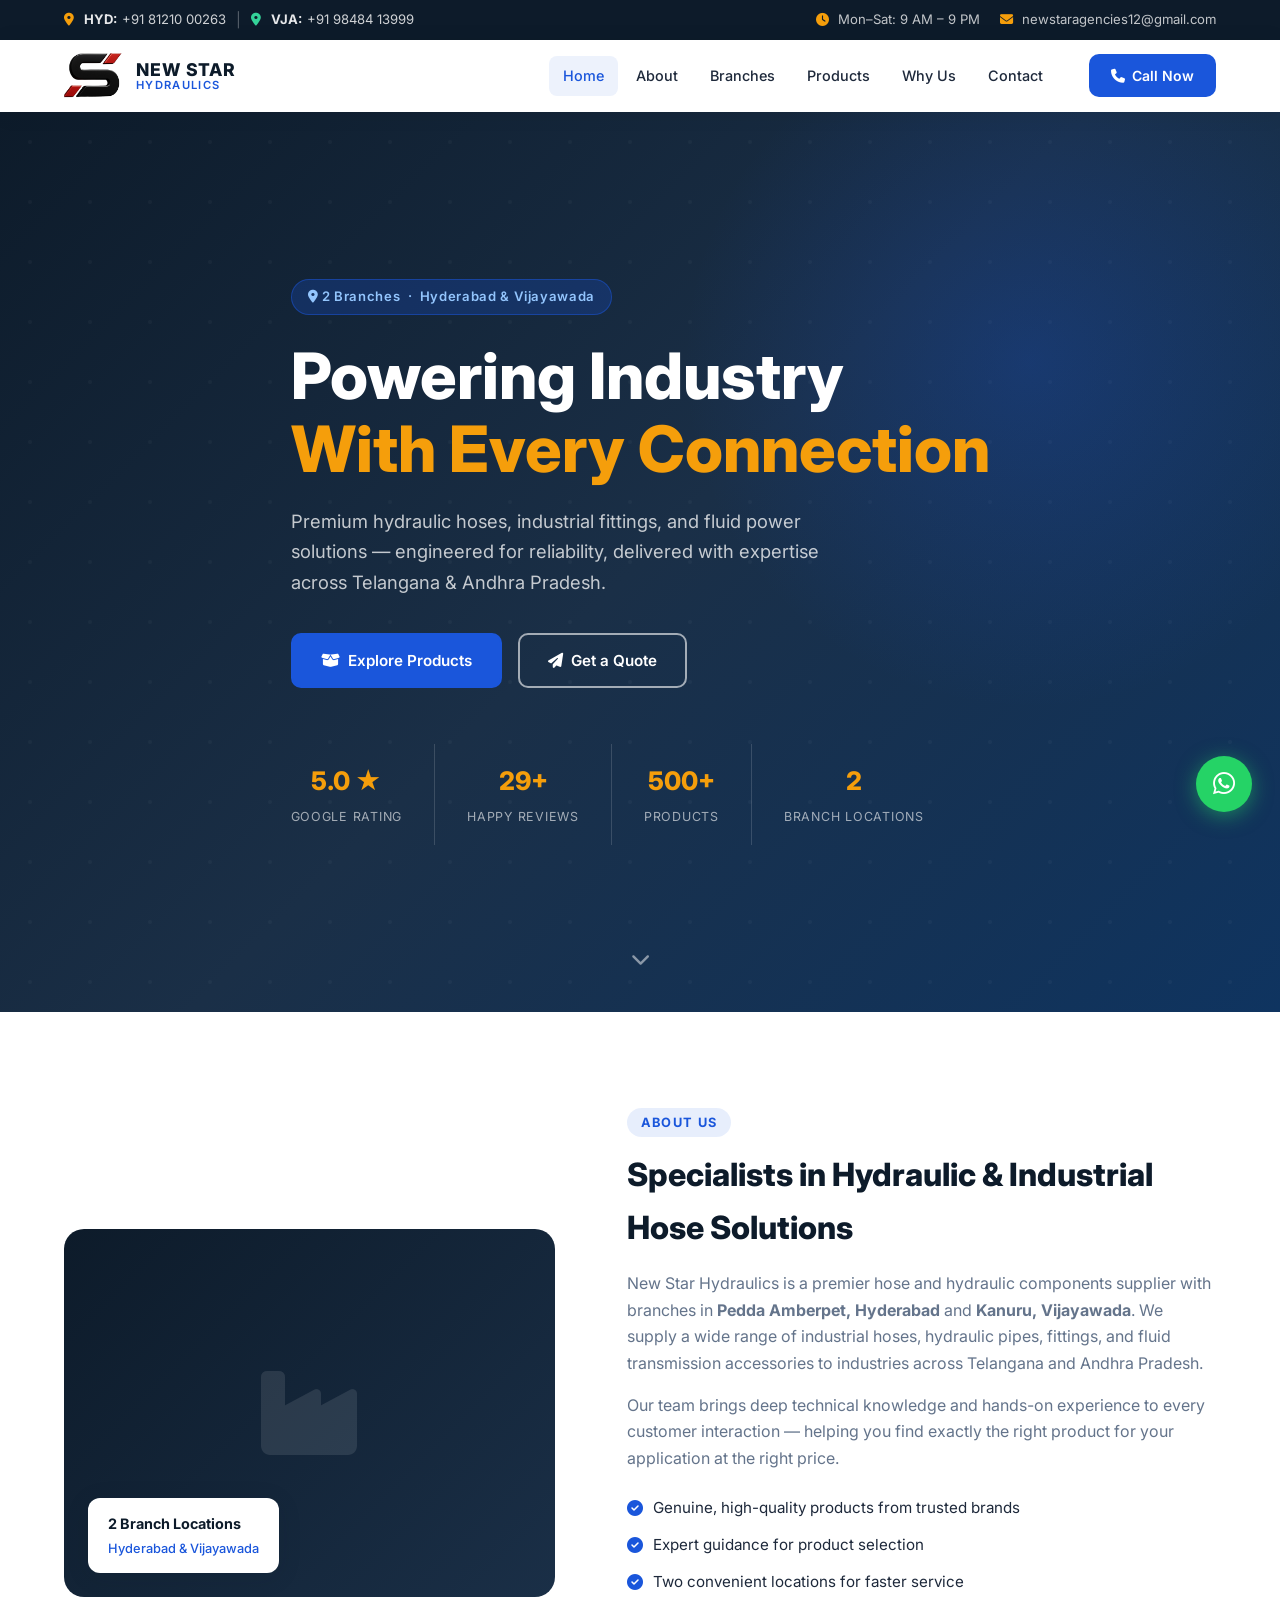
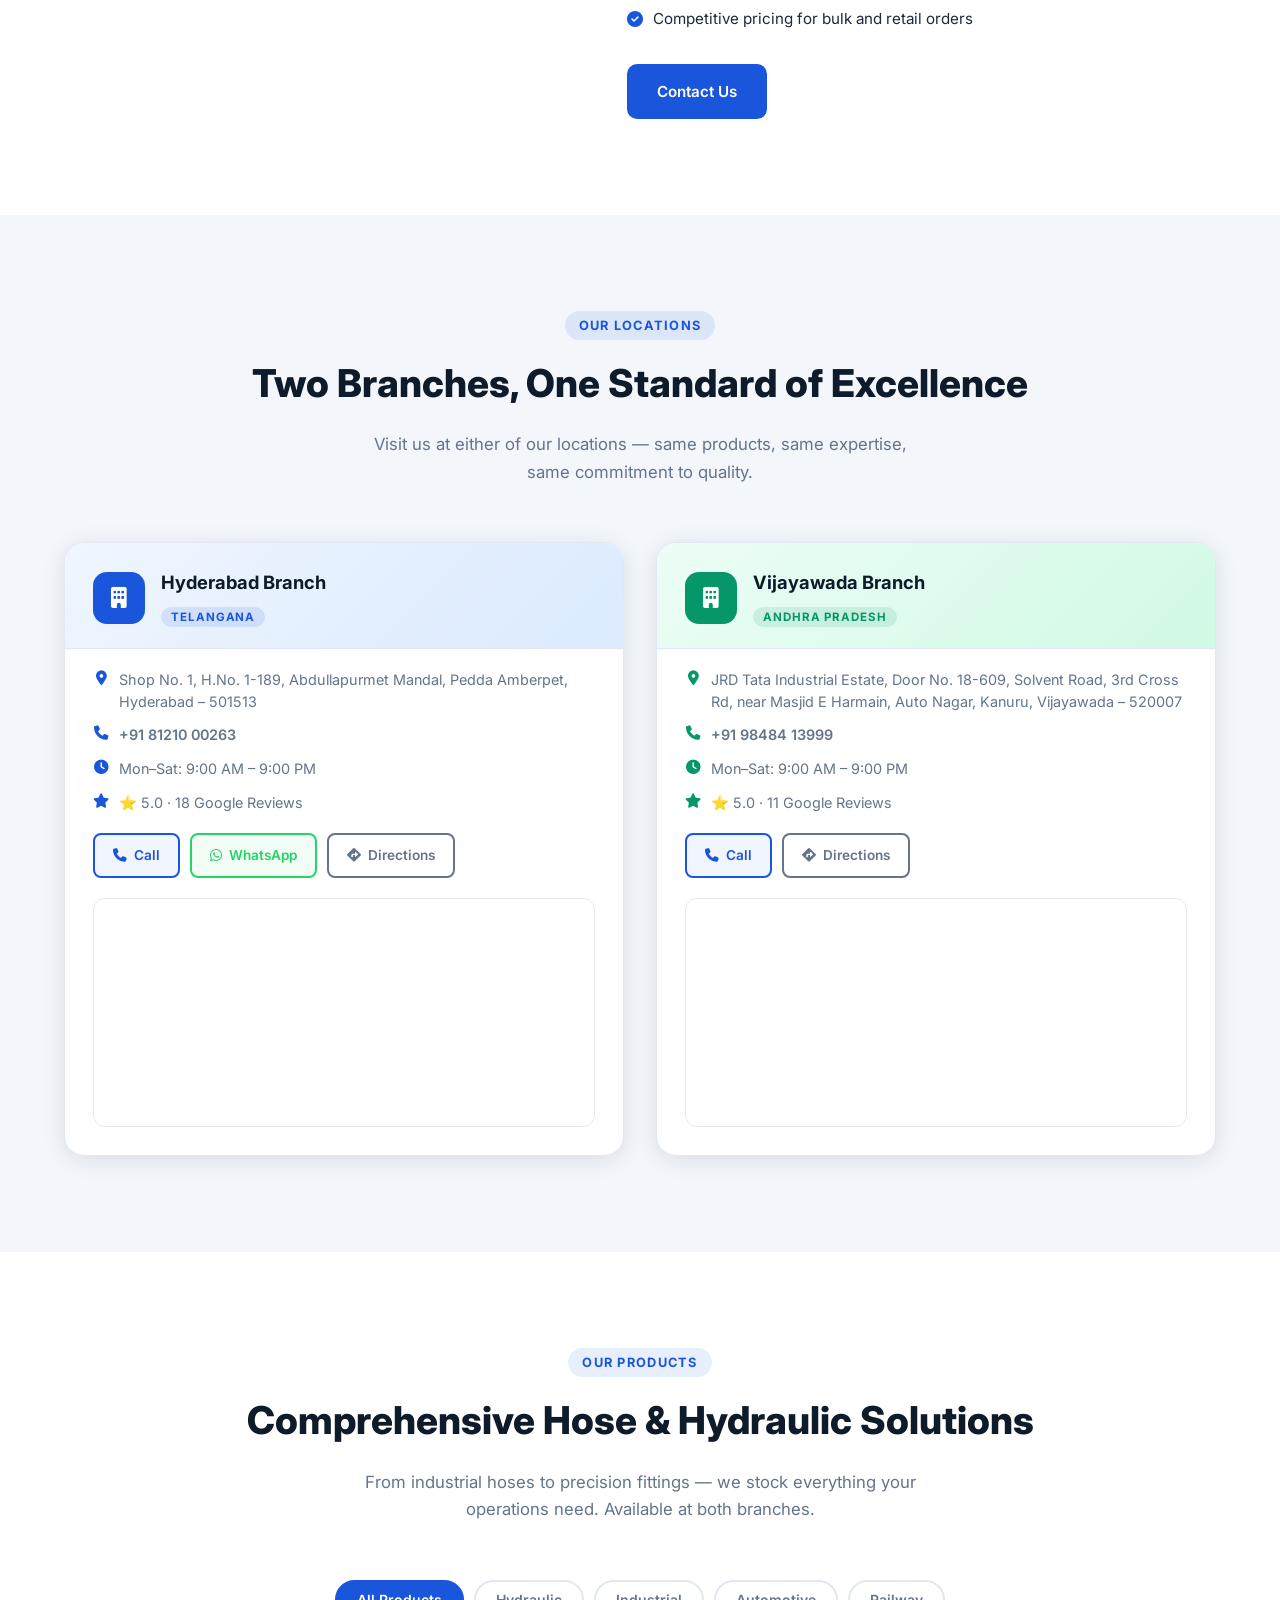
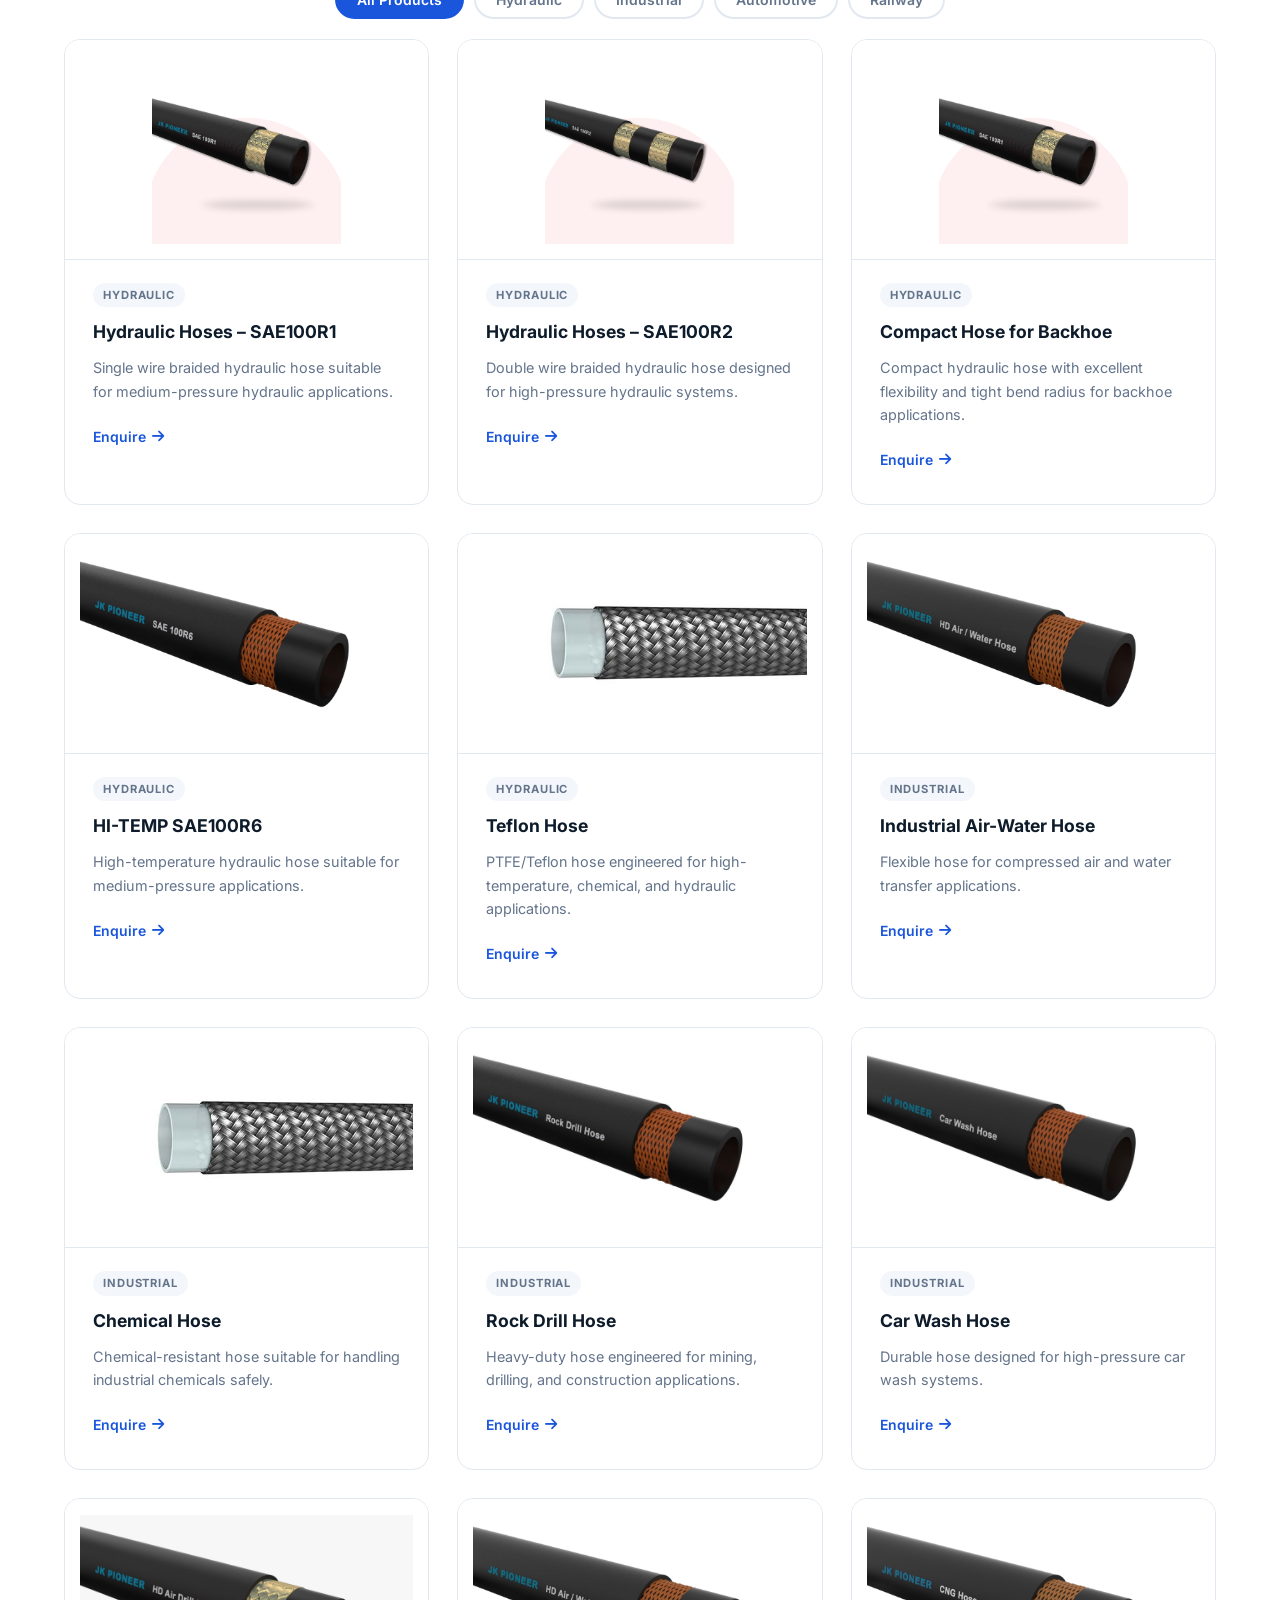
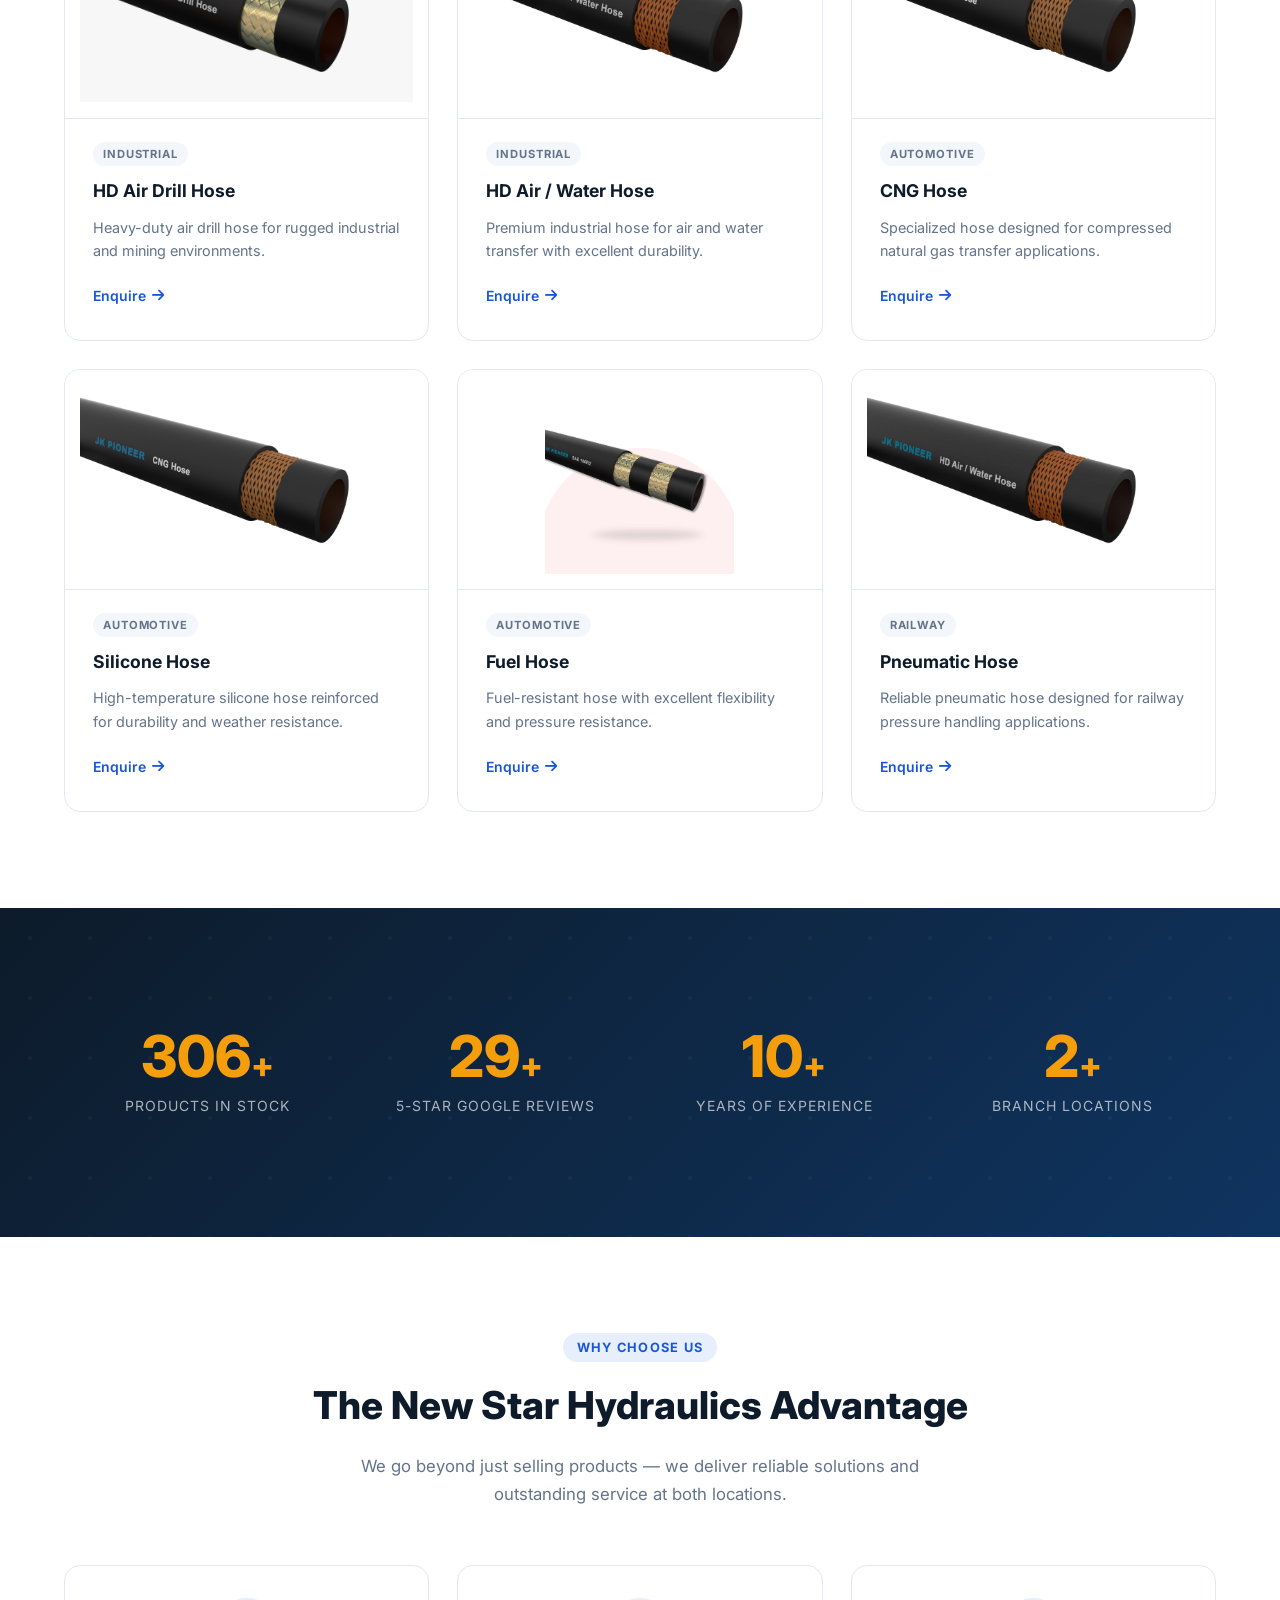
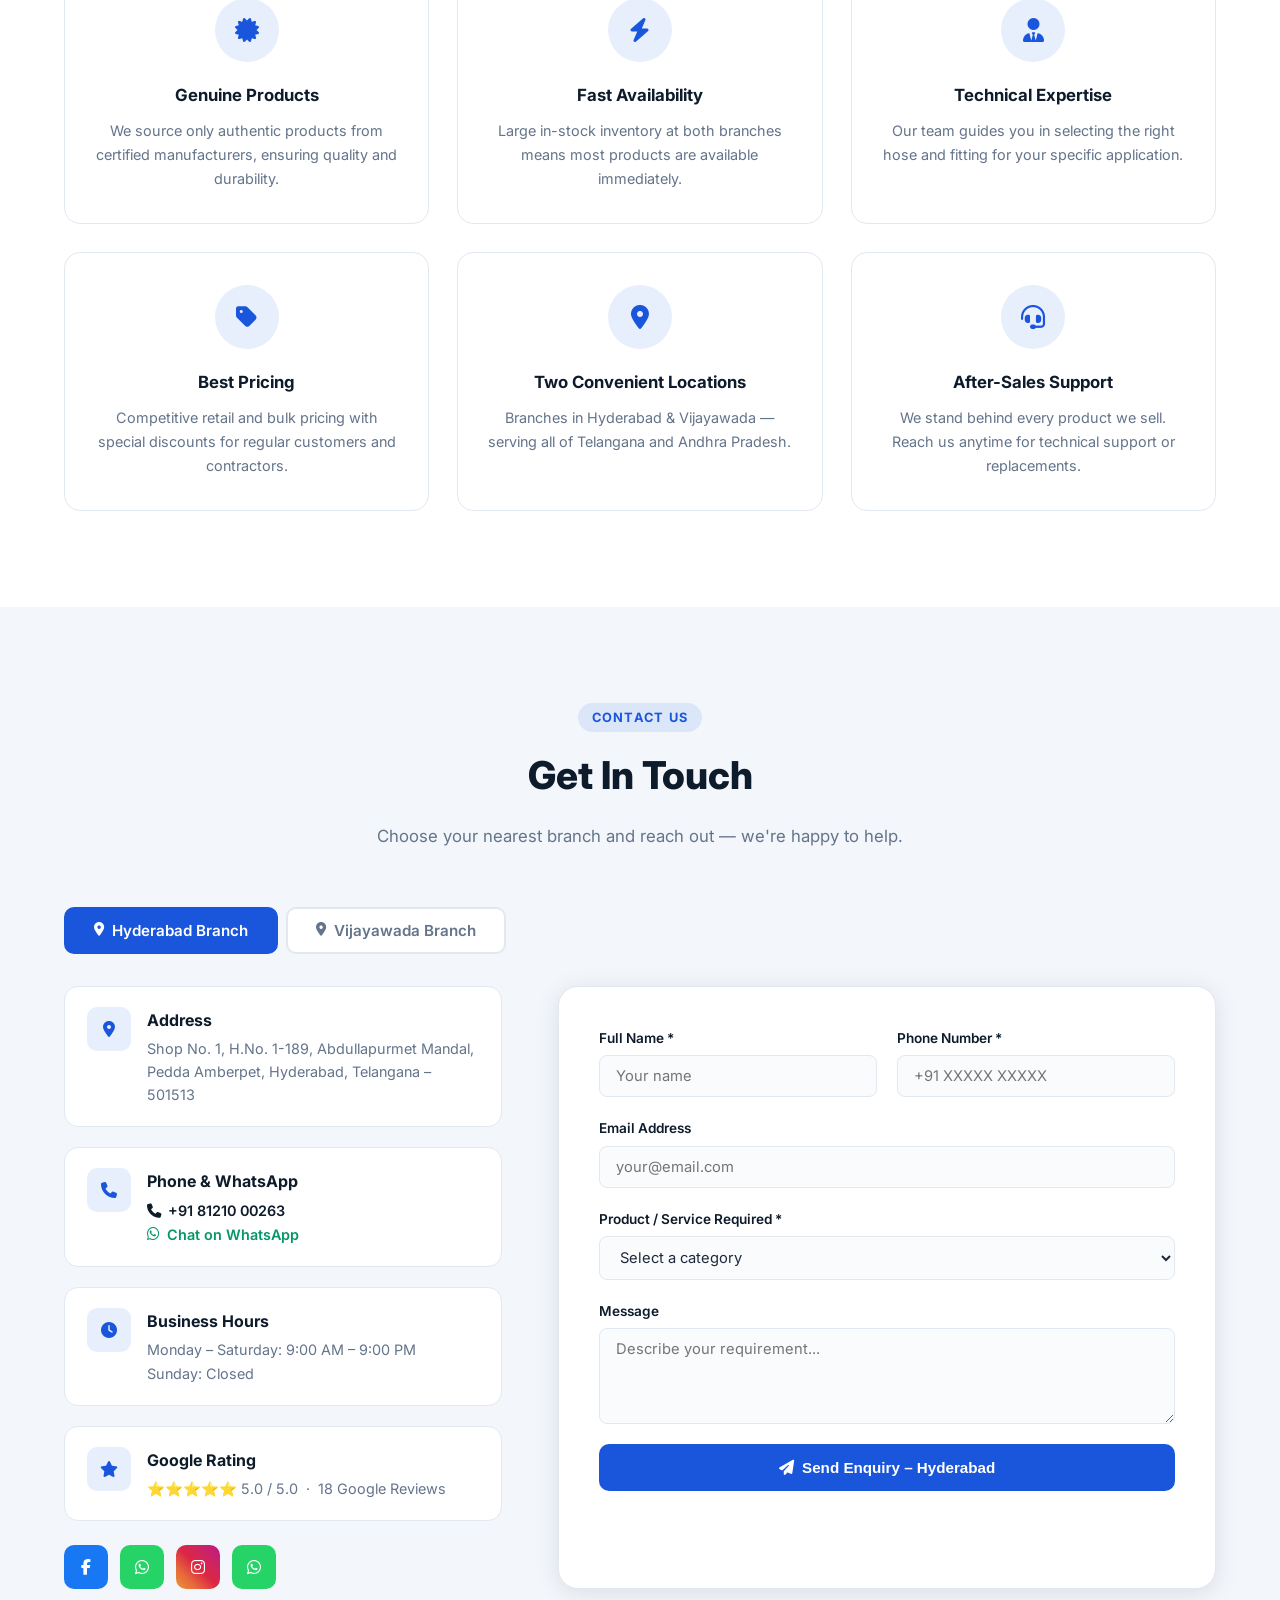
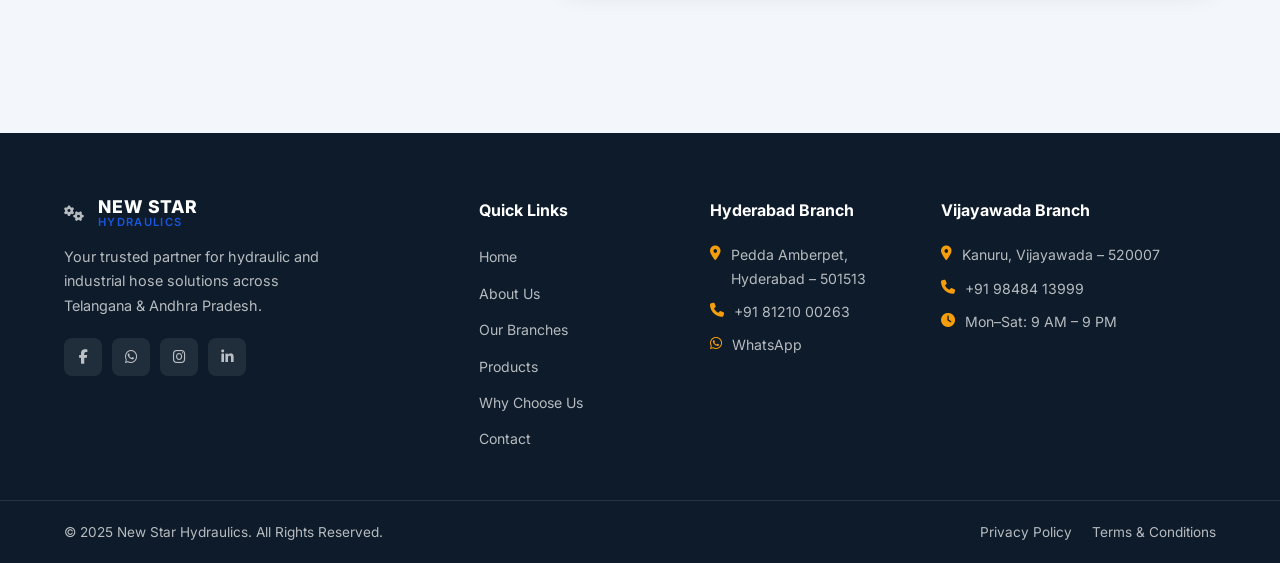
==== index.html @ f204f988 "Add files via upload A structured repository for website" ====
<!DOCTYPE html>
<html lang="en">

<head>
    <meta charset="UTF-8" />
    <meta name="viewport" content="width=device-width, initial-scale=1.0" />
    <title>New Star Hydraulics | Hose &amp; Hydraulic Solutions – Hyderabad &amp; Vijayawada</title>
    <meta name="description"
        content="New Star Hydraulics – Premier hose and hydraulic components supplier with branches in Hyderabad and Vijayawada. Industrial hoses, hydraulic fittings, and fluid power solutions." />
    <link rel="stylesheet" href="assets/css/style.css" />
    <link rel="preconnect" href="https://fonts.googleapis.com" />
    <link href="https://fonts.googleapis.com/css2?family=Inter:wght@300;400;500;600;700;800&display=swap"
        rel="stylesheet" />
    <link rel="stylesheet" href="https://cdnjs.cloudflare.com/ajax/libs/font-awesome/6.5.0/css/all.min.css" />
</head>

<body>

    <!-- ===== TOP BAR ===== -->
    <div class="topbar">
        <div class="container topbar-inner">
            <div class="topbar-branches">
                <span class="tb-branch">
                    <i class="fa fa-map-marker-alt" style="color:#f59e0b"></i>
                    <strong>HYD:</strong>
                    <a href="tel:+918121000263">+91 81210 00263</a>
                </span>
                <span class="tb-divider">|</span>
                <span class="tb-branch">
                    <i class="fa fa-map-marker-alt" style="color:#34d399"></i>
                    <strong>VJA:</strong>
                    <a href="tel:+919848413999">+91 98484 13999</a>
                </span>
            </div>
            <div class="topbar-right">
                <span><i class="fa fa-clock"></i> Mon–Sat: 9 AM – 9 PM</span>
                <a href="mailto:newstaragencies12@gmail.com"><i class="fa fa-envelope"></i>
                    newstaragencies12@gmail.com</a>
            </div>
        </div>
    </div>

    <!-- ===== NAVBAR ===== -->
    <header class="navbar" id="navbar">
        <div class="container nav-inner">
            <a href="#home" class="logo">

                <div class="logo-image">
                    <img src="assets/images/logo/new-star-logo.png" alt="New Star Hydraulics">
                </div>

                <div class="logo-text">
                    <span class="logo-main">NEW STAR</span>
                    <span class="logo-sub">HYDRAULICS</span>
                </div>

            </a>
            <nav class="nav-links" id="nav-links">
                <a href="#home">Home</a>
                <a href="#about">About</a>
                <a href="#branches">Branches</a>
                <a href="#products">Products</a>
                <a href="#why-us">Why Us</a>
                <a href="#contact">Contact</a>
            </nav>
            <a href="tel:+918121000263" class="btn-nav">
                <i class="fa fa-phone"></i> Call Now
            </a>
            <button class="hamburger" id="hamburger" aria-label="Menu">
                <span></span><span></span><span></span>
            </button>
        </div>
    </header>

    <!-- ===== HERO ===== -->
    <section class="hero" id="home">
        <div class="hero-overlay"></div>
        <div class="hero-bg-pattern"></div>
        <div class="container hero-content">
            <div class="hero-badge">
                <i class="fa fa-map-marker-alt"></i> 2 Branches &nbsp;·&nbsp; Hyderabad &amp; Vijayawada
            </div>
            <h1>Powering Industry<br /><span class="hero-accent">With Every Connection</span></h1>
            <p>Premium hydraulic hoses, industrial fittings, and fluid power solutions — engineered for reliability,
                delivered with expertise across Telangana &amp; Andhra Pradesh.</p>
            <div class="hero-cta">
                <a href="#products" class="btn-primary"><i class="fa fa-box-open"></i> Explore Products</a>
                <a href="#contact" class="btn-outline"><i class="fa fa-paper-plane"></i> Get a Quote</a>
            </div>
            <div class="hero-stats">
                <div class="hstat"><span>5.0 ★</span><small>Google Rating</small></div>
                <div class="hstat"><span>29+</span><small>Happy Reviews</small></div>
                <div class="hstat"><span>500+</span><small>Products</small></div>
                <div class="hstat"><span>2</span><small>Branch Locations</small></div>
            </div>
        </div>
        <div class="hero-scroll"><a href="#about"><i class="fa fa-chevron-down"></i></a></div>
    </section>

    <!-- ===== ABOUT ===== -->
    <section class="section about" id="about">
        <div class="container about-grid">
            <div class="about-img-wrap">
                <div class="about-img-card">
                    <div class="about-img-placeholder">
                        <i class="fa fa-industry"></i>
                    </div>
                    <div class="about-badge-card">
                        <strong>2 Branch Locations</strong>
                        <span>Hyderabad &amp; Vijayawada</span>
                    </div>
                </div>
            </div>
            <div class="about-text">
                <span class="section-tag">About Us</span>
                <h2>Specialists in Hydraulic &amp; Industrial Hose Solutions</h2>
                <p>New Star Hydraulics is a premier hose and hydraulic components supplier with branches in
                    <strong>Pedda Amberpet, Hyderabad</strong> and <strong>Kanuru, Vijayawada</strong>. We supply a wide
                    range of industrial hoses, hydraulic pipes, fittings, and fluid transmission accessories to
                    industries across Telangana and Andhra Pradesh.
                </p>
                <p>Our team brings deep technical knowledge and hands-on experience to every customer interaction —
                    helping you find exactly the right product for your application at the right price.</p>
                <ul class="about-list">
                    <li><i class="fa fa-check-circle"></i> Genuine, high-quality products from trusted brands</li>
                    <li><i class="fa fa-check-circle"></i> Expert guidance for product selection</li>
                    <li><i class="fa fa-check-circle"></i> Two convenient locations for faster service</li>
                    <li><i class="fa fa-check-circle"></i> Competitive pricing for bulk and retail orders</li>
                </ul>
                <a href="#contact" class="btn-primary">Contact Us</a>
            </div>
        </div>
    </section>

    <!-- ===== BRANCHES ===== -->
    <section class="section branches-section bg-light" id="branches">
        <div class="container">
            <div class="section-header">
                <span class="section-tag">Our Locations</span>
                <h2>Two Branches, One Standard of Excellence</h2>
                <p>Visit us at either of our locations — same products, same expertise, same commitment to quality.</p>
            </div>
            <div class="branches-grid">

                <!-- Hyderabad Branch -->
                <div class="branch-card branch-hyd">
                    <div class="branch-header">
                        <div class="branch-icon"><i class="fa fa-building"></i></div>
                        <div>
                            <h3>Hyderabad Branch</h3>
                            <span class="branch-tag hyd-tag">Telangana</span>
                        </div>
                    </div>
                    <ul class="branch-details">
                        <li><i class="fa fa-map-marker-alt"></i> Shop No. 1, H.No. 1-189, Abdullapurmet Mandal, Pedda
                            Amberpet, Hyderabad – 501513</li>
                        <li><i class="fa fa-phone"></i> <a href="tel:+918121000263">+91 81210 00263</a></li>
                        <li><i class="fa fa-clock"></i> Mon–Sat: 9:00 AM – 9:00 PM</li>
                        <li><i class="fa fa-star"></i> ⭐ 5.0 · 18 Google Reviews</li>
                    </ul>
                    <div class="branch-actions">
                        <a href="tel:+918121000263" class="btn-branch btn-call"><i class="fa fa-phone"></i> Call</a>
                        <a href="https://wa.me/918121000263?text=Hello%2C%20I%20am%20interested%20in%20your%20hydraulic%20products."
                            target="_blank" rel="noopener" class="btn-branch btn-wa"><i class="fab fa-whatsapp"></i>
                            WhatsApp</a>
                        <a href="https://maps.app.goo.gl/MWG5JyFLTcrxbXuf9" target="_blank" rel="noopener"
                            class="btn-branch btn-map"><i class="fa fa-directions"></i> Directions</a>
                    </div>
                    <div class="branch-map">
                        <iframe
                            src="https://www.google.com/maps/embed?pb=!1m18!1m12!1m3!1d3810.0623685744!2d78.62093!3d17.29766!2m3!1f0!2f0!3f0!3m2!1i1024!2i768!4f13.1!3m3!1m2!1s0x3bcba57e19ffffff%3A0x1!2sPedda+Amberpet%2C+Telangana+501513!5e0!3m2!1sen!2sin!4v1700000000000!5m2!1sen!2sin"
                            width="100%" height="220" style="border:0;" allowfullscreen="" loading="lazy"
                            referrerpolicy="no-referrer-when-downgrade" title="Hyderabad Branch"></iframe>
                    </div>
                </div>

                <!-- Vijayawada Branch -->
                <div class="branch-card branch-vja">
                    <div class="branch-header">
                        <div class="branch-icon"><i class="fa fa-building"></i></div>
                        <div>
                            <h3>Vijayawada Branch</h3>
                            <span class="branch-tag vja-tag">Andhra Pradesh</span>
                        </div>
                    </div>
                    <ul class="branch-details">
                        <li><i class="fa fa-map-marker-alt"></i> JRD Tata Industrial Estate, Door No. 18-609, Solvent
                            Road, 3rd Cross Rd, near Masjid E Harmain, Auto Nagar, Kanuru, Vijayawada – 520007</li>
                        <li><i class="fa fa-phone"></i> <a href="tel:+919848413999">+91 98484 13999</a></li>
                        <li><i class="fa fa-clock"></i> Mon–Sat: 9:00 AM – 9:00 PM</li>
                        <li><i class="fa fa-star"></i> ⭐ 5.0 · 11 Google Reviews</li>
                    </ul>
                    <div class="branch-actions">
                        <a href="tel:+919848413999" class="btn-branch btn-call"><i class="fa fa-phone"></i> Call</a>
                        <a href="https://maps.app.goo.gl/5evKfyG2H6dQFfE59" target="_blank" rel="noopener"
                            class="btn-branch btn-map"><i class="fa fa-directions"></i> Directions</a>
                    </div>
                    <div class="branch-map">
                        <iframe
                            src="https://www.google.com/maps/embed?pb=!1m18!1m12!1m3!1d3826.5!2d80.6167!3d16.5167!2m3!1f0!2f0!3f0!3m2!1i1024!2i768!4f13.1!3m3!1m2!1s0x3a35f09b6de12345%3A0x0!2sKanuru%2C+Vijayawada%2C+Andhra+Pradesh+520007!5e0!3m2!1sen!2sin!4v1700000000001!5m2!1sen!2sin"
                            width="100%" height="220" style="border:0;" allowfullscreen="" loading="lazy"
                            referrerpolicy="no-referrer-when-downgrade" title="Vijayawada Branch"></iframe>
                    </div>
                </div>

            </div>
        </div>
    </section>

    <!-- ===== PRODUCTS ===== -->
    <section class="section products" id="products">
        <div class="container">
            <div class="section-header">
                <span class="section-tag">Our Products</span>
                <h2>Comprehensive Hose &amp; Hydraulic Solutions</h2>
                <p>From industrial hoses to precision fittings — we stock everything your operations need. Available at
                    both branches.</p>
            </div>

            <!-- Category Filter -->
            <div class="product-filters" id="productFilters">
                <button class="filter-btn active" data-filter="all">All Products</button>
                <button class="filter-btn" data-filter="Hydraulic">Hydraulic</button>
                <button class="filter-btn" data-filter="Industrial">Industrial</button>
                <button class="filter-btn" data-filter="Automotive">Automotive</button>
                <button class="filter-btn" data-filter="Railway">Railway</button>
            </div>

            <!-- Products Grid (populated by JS) -->
            <div class="products-grid" id="productsGrid">
                <div class="csv-loading"><i class="fa fa-spinner fa-spin"></i> Loading products...</div>
            </div>

        </div>
    </section>

    <!-- ===== STATS ===== -->
    <section class="section stats-section" id="stats">
        <div class="stats-overlay"></div>
        <div class="container stats-grid">
            <div class="stat-item">
                <div class="stat-num" data-target="500">0</div>
                <div class="stat-label">Products in Stock</div>
            </div>
            <div class="stat-item">
                <div class="stat-num" data-target="29">0</div>
                <div class="stat-label">5-Star Google Reviews</div>
            </div>
            <div class="stat-item">
                <div class="stat-num" data-target="10">0</div>
                <div class="stat-label">Years of Experience</div>
            </div>
            <div class="stat-item">
                <div class="stat-num" data-target="2">0</div>
                <div class="stat-label">Branch Locations</div>
            </div>
        </div>
    </section>

    <!-- ===== WHY US ===== -->
    <section class="section why-us" id="why-us">
        <div class="container">
            <div class="section-header">
                <span class="section-tag">Why Choose Us</span>
                <h2>The New Star Hydraulics Advantage</h2>
                <p>We go beyond just selling products — we deliver reliable solutions and outstanding service at both
                    locations.</p>
            </div>
            <div class="why-grid">
                <div class="why-card">
                    <div class="why-icon"><i class="fa fa-certificate"></i></div>
                    <h4>Genuine Products</h4>
                    <p>We source only authentic products from certified manufacturers, ensuring quality and durability.
                    </p>
                </div>
                <div class="why-card">
                    <div class="why-icon"><i class="fa fa-bolt"></i></div>
                    <h4>Fast Availability</h4>
                    <p>Large in-stock inventory at both branches means most products are available immediately.</p>
                </div>
                <div class="why-card">
                    <div class="why-icon"><i class="fa fa-user-tie"></i></div>
                    <h4>Technical Expertise</h4>
                    <p>Our team guides you in selecting the right hose and fitting for your specific application.</p>
                </div>
                <div class="why-card">
                    <div class="why-icon"><i class="fa fa-tag"></i></div>
                    <h4>Best Pricing</h4>
                    <p>Competitive retail and bulk pricing with special discounts for regular customers and contractors.
                    </p>
                </div>
                <div class="why-card">
                    <div class="why-icon"><i class="fa fa-map-marker-alt"></i></div>
                    <h4>Two Convenient Locations</h4>
                    <p>Branches in Hyderabad &amp; Vijayawada — serving all of Telangana and Andhra Pradesh.</p>
                </div>
                <div class="why-card">
                    <div class="why-icon"><i class="fa fa-headset"></i></div>
                    <h4>After-Sales Support</h4>
                    <p>We stand behind every product we sell. Reach us anytime for technical support or replacements.
                    </p>
                </div>
            </div>
        </div>
    </section>

    <!-- ===== CONTACT ===== -->
    <section class="section contact-section bg-light" id="contact">
        <div class="container">
            <div class="section-header">
                <span class="section-tag">Contact Us</span>
                <h2>Get In Touch</h2>
                <p>Choose your nearest branch and reach out — we're happy to help.</p>
            </div>

            <!-- Branch Tabs -->
            <div class="contact-tabs">
                <button class="ctab active" data-branch="hyd">
                    <i class="fa fa-map-marker-alt"></i> Hyderabad Branch
                </button>
                <button class="ctab" data-branch="vja">
                    <i class="fa fa-map-marker-alt"></i> Vijayawada Branch
                </button>
            </div>

            <!-- Hyderabad Panel -->
            <div class="contact-panel active" id="panel-hyd">
                <div class="contact-grid">
                    <div class="contact-info">
                        <div class="contact-card">
                            <div class="cicon"><i class="fa fa-map-marker-alt"></i></div>
                            <div>
                                <strong>Address</strong>
                                <p>Shop No. 1, H.No. 1-189, Abdullapurmet Mandal,<br />Pedda Amberpet, Hyderabad,
                                    Telangana – 501513</p>
                            </div>
                        </div>
                        <div class="contact-card">
                            <div class="cicon"><i class="fa fa-phone"></i></div>
                            <div>
                                <strong>Phone &amp; WhatsApp</strong>
                                <p>
                                    <a href="tel:+918121000263" class="contact-link"><i class="fa fa-phone"></i> +91
                                        81210 00263</a><br />
                                    <a href="https://wa.me/918121000263?text=Hello%2C%20I%20am%20interested%20in%20your%20hydraulic%20products."
                                        target="_blank" rel="noopener" class="contact-link wa-link"><i
                                            class="fab fa-whatsapp"></i> Chat on WhatsApp</a>
                                </p>
                            </div>
                        </div>
                        <div class="contact-card">
                            <div class="cicon"><i class="fa fa-clock"></i></div>
                            <div>
                                <strong>Business Hours</strong>
                                <p>Monday – Saturday: 9:00 AM – 9:00 PM<br />Sunday: Closed</p>
                            </div>
                        </div>
                        <div class="contact-card">
                            <div class="cicon"><i class="fa fa-star"></i></div>
                            <div>
                                <strong>Google Rating</strong>
                                <p>⭐⭐⭐⭐⭐ 5.0 / 5.0 &nbsp;·&nbsp; 18 Google Reviews</p>
                            </div>
                        </div>
                        <div class="contact-social">

                            <!-- Facebook -->
                            <a href="https://www.facebook.com/share/17pggbLkUJ/" target="_blank"
                                rel="noopener noreferrer" class="social-btn facebook">
                                <i class="fab fa-facebook-f"></i>
                            </a>

                            <!-- Hyderabad WhatsApp -->
                            <a href="https://wa.me/918121000263?text=Hello%20New%20Star%20Hydraulics%2C%0A%0AI%20visited%20your%20website%20and%20would%20like%20information%20about%20your%20hydraulic%20hoses%20and%20industrial%20products.%0A%0APlease%20contact%20me.%0A%0AThank%20you."
                                target="_blank" rel="noopener noreferrer" class="social-btn whatsapp"
                                title="Hyderabad Branch">
                                <i class="fab fa-whatsapp"></i>
                            </a>

                            <!-- Instagram -->
                            <a href="https://www.instagram.com/new_star_hydraulics_?igsh=bDJiMnNiZ2J6MDNj"
                                target="_blank" rel="noopener noreferrer" class="social-btn instagram"
                                title="Follow us on Instagram">
                                <i class="fab fa-instagram"></i>
                            </a>

                            <!-- Vijayawada WhatsApp -->
                            <a href="https://wa.me/919848413999?text=Hello%20New%20Star%20Hydraulics%2C%0A%0AI%20visited%20your%20website%20and%20would%20like%20information%20about%20your%20hydraulic%20hoses%20and%20industrial%20products.%0A%0APlease%20contact%20me.%0A%0AThank%20you."
                                target="_blank" rel="noopener noreferrer" class="social-btn whatsapp"
                                title="Vijayawada Branch">
                                <i class="fab fa-whatsapp"></i>
                            </a>

                        </div>
                    </div>
                    <form class="contact-form" id="contactFormHyd">
                        <div class="form-row">
                            <div class="form-group">
                                <label>Full Name *</label>
                                <input type="text" placeholder="Your name" required />
                            </div>
                            <div class="form-group">
                                <label>Phone Number *</label>
                                <input type="tel" placeholder="+91 XXXXX XXXXX" required />
                            </div>
                        </div>
                        <div class="form-group">
                            <label>Email Address</label>
                            <input type="email" placeholder="your@email.com" />
                        </div>
                        <div class="form-group">
                            <label>Product / Service Required *</label>
                            <select required>
                                <option value="">Select a category</option>
                                <option>Hydraulic Hoses</option>
                                <option>Pneumatic Hoses</option>
                                <option>Hydraulic Fittings</option>
                                <option>Industrial Hoses</option>
                                <option>Hose Assemblies</option>
                                <option>Hydraulic Accessories</option>
                                <option>Other</option>
                            </select>
                        </div>
                        <div class="form-group">
                            <label>Message</label>
                            <textarea rows="4" placeholder="Describe your requirement..."></textarea>
                        </div>
                        <input type="hidden" name="branch" value="Hyderabad" />
                        <button type="submit" class="btn-primary btn-full"><i class="fa fa-paper-plane"></i> Send
                            Enquiry – Hyderabad</button>
                        <div class="form-success"><i class="fa fa-check-circle"></i> Thank you! Our Hyderabad team will
                            contact you shortly.</div>
                    </form>
                </div>
            </div>

            <!-- Vijayawada Panel -->
            <div class="contact-panel" id="panel-vja">
                <div class="contact-grid">
                    <div class="contact-info">
                        <div class="contact-card">
                            <div class="cicon"><i class="fa fa-map-marker-alt"></i></div>
                            <div>
                                <strong>Address</strong>
                                <p>JRD Tata Industrial Estate, Door No. 18-609,<br />Solvent Road, 3rd Cross Rd, near
                                    Masjid E Harmain,<br />Auto Nagar, Kanuru, Vijayawada – 520007</p>
                            </div>
                        </div>
                        <div class="contact-card">
                            <div class="cicon"><i class="fa fa-phone"></i></div>
                            <div>
                                <strong>Phone</strong>
                                <p><a href="tel:+919848413999" class="contact-link"><i class="fa fa-phone"></i> +91
                                        98484 13999</a></p>
                            </div>
                        </div>
                        <div class="contact-card">
                            <div class="cicon"><i class="fa fa-clock"></i></div>
                            <div>
                                <strong>Business Hours</strong>
                                <p>Monday – Saturday: 9:00 AM – 9:00 PM<br />Sunday: Closed</p>
                            </div>
                        </div>
                        <div class="contact-card">
                            <div class="cicon"><i class="fa fa-star"></i></div>
                            <div>
                                <strong>Google Rating</strong>
                                <p>⭐⭐⭐⭐⭐ 5.0 / 5.0 &nbsp;·&nbsp; 11 Google Reviews</p>
                            </div>
                        </div>
                        <div class="contact-social">
                            <a href="#" class="social-btn facebook"><i class="fab fa-facebook-f"></i></a>
                            <a href="#" class="social-btn instagram"><i class="fab fa-instagram"></i></a>
                            <a href="#" class="social-btn linkedin"><i class="fab fa-linkedin-in"></i></a>
                        </div>
                    </div>
                    <form class="contact-form" id="contactFormVja">
                        <div class="form-row">
                            <div class="form-group">
                                <label>Full Name *</label>
                                <input type="text" placeholder="Your name" required />
                            </div>
                            <div class="form-group">
                                <label>Phone Number *</label>
                                <input type="tel" placeholder="+91 XXXXX XXXXX" required />
                            </div>
                        </div>
                        <div class="form-group">
                            <label>Email Address</label>
                            <input type="email" placeholder="your@email.com" />
                        </div>
                        <div class="form-group">
                            <label>Product / Service Required *</label>
                            <select required>
                                <option value="">Select a category</option>
                                <option>Hydraulic Hoses</option>
                                <option>Pneumatic Hoses</option>
                                <option>Hydraulic Fittings</option>
                                <option>Industrial Hoses</option>
                                <option>Hose Assemblies</option>
                                <option>Hydraulic Accessories</option>
                                <option>Other</option>
                            </select>
                        </div>
                        <div class="form-group">
                            <label>Message</label>
                            <textarea rows="4" placeholder="Describe your requirement..."></textarea>
                        </div>
                        <input type="hidden" name="branch" value="Vijayawada" />
                        <button type="submit" class="btn-primary btn-full"><i class="fa fa-paper-plane"></i> Send
                            Enquiry – Vijayawada</button>
                        <div class="form-success"><i class="fa fa-check-circle"></i> Thank you! Our Vijayawada team will
                            contact you shortly.</div>
                    </form>
                </div>
            </div>

        </div>
    </section>

    <!-- ===== FOOTER ===== -->
    <footer class="footer">
        <div class="container footer-grid">
            <div class="footer-brand">
                <div class="logo">
                    <span class="logo-icon"><i class="fa fa-cogs"></i></span>
                    <div class="logo-text">
                        <span class="logo-main">NEW STAR</span>
                        <span class="logo-sub">HYDRAULICS</span>
                    </div>
                </div>
                <p>Your trusted partner for hydraulic and industrial hose solutions across Telangana &amp; Andhra
                    Pradesh.</p>
                <div class="footer-social">
                    <a href="#"><i class="fab fa-facebook-f"></i></a>
                    <a href="https://wa.me/918121000263" target="_blank" rel="noopener"><i
                            class="fab fa-whatsapp"></i></a>
                    <a href="#"><i class="fab fa-instagram"></i></a>
                    <a href="#"><i class="fab fa-linkedin-in"></i></a>
                </div>
            </div>

            <div class="footer-col">
                <h4>Quick Links</h4>
                <ul>
                    <li><a href="#home">Home</a></li>
                    <li><a href="#about">About Us</a></li>
                    <li><a href="#branches">Our Branches</a></li>
                    <li><a href="#products">Products</a></li>
                    <li><a href="#why-us">Why Choose Us</a></li>
                    <li><a href="#contact">Contact</a></li>
                </ul>
            </div>

            <div class="footer-col">
                <h4>Hyderabad Branch</h4>
                <ul class="footer-contact">
                    <li><i class="fa fa-map-marker-alt"></i> Pedda Amberpet, Hyderabad – 501513</li>
                    <li><i class="fa fa-phone"></i> <a href="tel:+918121000263">+91 81210 00263</a></li>
                    <li><i class="fab fa-whatsapp"></i> <a href="https://wa.me/918121000263" target="_blank"
                            rel="noopener">WhatsApp</a></li>
                </ul>
            </div>

            <div class="footer-col">
                <h4>Vijayawada Branch</h4>
                <ul class="footer-contact">
                    <li><i class="fa fa-map-marker-alt"></i> Kanuru, Vijayawada – 520007</li>
                    <li><i class="fa fa-phone"></i> <a href="tel:+919848413999">+91 98484 13999</a></li>
                    <li><i class="fa fa-clock"></i> Mon–Sat: 9 AM – 9 PM</li>
                </ul>
            </div>
        </div>
        <div class="footer-bottom">
            <div class="container">
                <p>&copy; 2025 New Star Hydraulics. All Rights Reserved.</p>
                <div>
                    <a href="#">Privacy Policy</a>
                    <a href="#">Terms &amp; Conditions</a>
                </div>
            </div>
        </div>
    </footer>

    <!-- Back to top -->
    <button class="back-to-top" id="backToTop" aria-label="Back to top">
        <i class="fa fa-chevron-up"></i>
    </button>

    <!-- WhatsApp Float (HYD branch) -->
    <a href="https://wa.me/918121000263?text=Hello%2C%20I%20am%20interested%20in%20your%20hydraulic%20products.%20Please%20share%20more%20details."
        class="whatsapp-float" target="_blank" rel="noopener noreferrer" aria-label="Chat on WhatsApp">
        <i class="fab fa-whatsapp"></i>
        <span class="wa-tooltip">Chat – HYD Branch</span>
    </a>

    <script src="assets/js/products-data.js"></script>
    <script src="assets/js/main.js"></script>
</body>

</html>
---- assets/css/style.css ----
/* ===== RESET & BASE ===== */
*, *::before, *::after { box-sizing: border-box; margin: 0; padding: 0; }

:root {
  --navy:     #0d1b2a;
  --navy2:    #1a2f47;
  --blue:     #1a56db;
  --blue-lt:  #3b82f6;
  --gold:     #f59e0b;
  --white:    #ffffff;
  --light:    #f3f6fb;
  --text:     #1e293b;
  --muted:    #64748b;
  --border:   #e2e8f0;
  --radius:   10px;
  --shadow:   0 4px 24px rgba(13,27,42,.10);
  --trans:    .3s ease;
}

html { scroll-behavior: smooth; }

body {
  font-family: 'Inter', sans-serif;
  color: var(--text);
  background: var(--white);
  line-height: 1.65;
  overflow-x: hidden;
}

a { text-decoration: none; color: inherit; }
ul { list-style: none; }
img { max-width: 100%; display: block; }

.container { max-width: 1200px; margin: 0 auto; padding: 0 24px; }
.bg-light { background: var(--light); }
.section { padding: 96px 0; }

/* ===== SECTION HEADER ===== */
.section-header { text-align: center; margin-bottom: 56px; }
.section-header h2 { font-size: clamp(1.8rem, 3vw, 2.6rem); font-weight: 800; color: var(--navy); margin: 12px 0 16px; }
.section-header p  { font-size: 1.05rem; color: var(--muted); max-width: 560px; margin: 0 auto; }

.section-tag {
  display: inline-block;
  background: rgba(26,86,219,.1);
  color: var(--blue);
  font-size: .8rem;
  font-weight: 700;
  text-transform: uppercase;
  letter-spacing: .1em;
  padding: 4px 14px;
  border-radius: 999px;
}

/* ===== BUTTONS ===== */
.btn-primary {
  display: inline-flex; align-items: center; gap: 8px;
  background: var(--blue); color: var(--white);
  padding: 13px 28px; border-radius: var(--radius);
  font-weight: 600; font-size: .95rem; border: 2px solid var(--blue);
  transition: var(--trans); cursor: pointer;
}
.btn-primary:hover { background: #1648c0; border-color: #1648c0; transform: translateY(-2px); box-shadow: 0 8px 24px rgba(26,86,219,.3); }

.btn-outline {
  display: inline-flex; align-items: center; gap: 8px;
  background: transparent; color: var(--white);
  padding: 13px 28px; border-radius: var(--radius);
  font-weight: 600; font-size: .95rem; border: 2px solid rgba(255,255,255,.6);
  transition: var(--trans);
}
.btn-outline:hover { background: rgba(255,255,255,.1); border-color: var(--white); }

.btn-full { width: 100%; justify-content: center; }

/* ===== TOP BAR ===== */
.topbar { background: var(--navy); color: rgba(255,255,255,.75); font-size: .82rem; padding: 8px 0; }
.topbar-inner { display: flex; justify-content: space-between; align-items: center; flex-wrap: wrap; gap: 8px; }
.topbar-right { display: flex; gap: 20px; align-items: center; }
.topbar i, .topbar-right i { margin-right: 5px; color: var(--gold); }
.topbar a { color: rgba(255,255,255,.75); transition: var(--trans); }
.topbar a:hover { color: var(--white); }

/* ===== NAVBAR ===== */
.navbar {
  position: sticky; top: 0; z-index: 1000;
  background: var(--white);
  box-shadow: 0 2px 20px rgba(0,0,0,.08);
  transition: var(--trans);
}
.navbar.scrolled { box-shadow: 0 4px 30px rgba(0,0,0,.14); }

.nav-inner { display: flex; align-items: center; gap: 32px; padding: 0 24px; height: 72px; }

.logo { display: flex; align-items: center; gap: 12px; }
.logo{
    display:flex;
    align-items:center;
    gap:14px;
    text-decoration:none;
}

.logo-image{
    flex-shrink:0;
}

.logo-image img{
    width:58px;
    height:58px;
    object-fit:contain;
    display:block;
}

.logo-text{
    display:flex;
    flex-direction:column;
    line-height:1;
}

.logo-main{
    font-size:1.8rem;
    font-weight:800;
    letter-spacing:1px;
    color:#111827;
}
@media (max-width:768px){

    .logo-image img{
        width:42px;
        height:42px;
    }

    .logo-main{
        font-size:1.15rem;
    }

    .logo-sub{
        font-size:0.65rem;
        letter-spacing:2px;
    }
}
.logo-sub{
    font-size:0.95rem;
    font-weight:700;
    letter-spacing:3px;
    color:#2563eb;
}.logo-text { display: flex; flex-direction: column; line-height: 1.1; }
.logo-main { font-size: 1.1rem; font-weight: 800; color: var(--navy); letter-spacing: .05em; }
.logo-sub  { font-size: .7rem; font-weight: 600; color: var(--blue); letter-spacing: .12em; text-transform: uppercase; }

.nav-links { display: flex; align-items: center; gap: 4px; margin-left: auto; }
.nav-links a { padding: 8px 14px; border-radius: 8px; font-size: .9rem; font-weight: 500; color: var(--text); transition: var(--trans); }
.nav-links a:hover, .nav-links a.active { background: rgba(26,86,219,.08); color: var(--blue); }

.btn-nav {
  background: var(--blue); color: var(--white) !important;
  padding: 10px 22px; border-radius: var(--radius);
  font-weight: 600; font-size: .875rem; white-space: nowrap;
  display: inline-flex; align-items: center; gap: 7px;
  transition: var(--trans);
}
.btn-nav:hover { background: #1648c0; transform: translateY(-1px); }

.hamburger { display: none; flex-direction: column; gap: 5px; background: none; border: none; cursor: pointer; padding: 4px; }
.hamburger span { width: 24px; height: 2px; background: var(--navy); border-radius: 2px; transition: var(--trans); display: block; }
.hamburger.open span:nth-child(1) { transform: translateY(7px) rotate(45deg); }
.hamburger.open span:nth-child(2) { opacity: 0; }
.hamburger.open span:nth-child(3) { transform: translateY(-7px) rotate(-45deg); }

/* ===== HERO ===== */
.hero {
  position: relative; min-height: 100vh;
  background: linear-gradient(135deg, var(--navy) 0%, var(--navy2) 50%, #0f3460 100%);
  display: flex; align-items: center; overflow: hidden;
}
.hero-overlay {
  position: absolute; inset: 0;
  background: url("data:image/svg+xml,%3Csvg width='60' height='60' viewBox='0 0 60 60' xmlns='http://www.w3.org/2000/svg'%3E%3Cg fill='none' fill-rule='evenodd'%3E%3Cg fill='%23ffffff' fill-opacity='0.03'%3E%3Ccircle cx='30' cy='30' r='2'/%3E%3C/g%3E%3C/g%3E%3C/svg%3E");
}
.hero-bg-pattern {
  position: absolute; right: -100px; top: -100px;
  width: 700px; height: 700px;
  background: radial-gradient(circle, rgba(26,86,219,.25) 0%, transparent 70%);
  pointer-events: none;
}
.hero-content { position: relative; z-index: 1; max-width: 760px; padding: 80px 0; }

.hero-badge {
  display: inline-block;
  background: rgba(26,86,219,.25); border: 1px solid rgba(26,86,219,.5);
  color: #93c5fd; font-size: .82rem; font-weight: 600;
  padding: 6px 16px; border-radius: 999px; margin-bottom: 24px;
  letter-spacing: .05em;
}
.hero-content h1 {
  font-size: clamp(2.4rem, 5.5vw, 4rem);
  font-weight: 800; color: var(--white); line-height: 1.15;
  margin-bottom: 20px;
}
.hero-accent { color: var(--gold); }
.hero-content p { font-size: 1.15rem; color: rgba(255,255,255,.75); max-width: 540px; margin-bottom: 36px; }

.hero-cta { display: flex; gap: 16px; flex-wrap: wrap; margin-bottom: 56px; }

.hero-stats { display: flex; gap: 0; }
.hstat {
  padding: 16px 32px; border-right: 1px solid rgba(255,255,255,.15);
  text-align: center;
}
.hstat:first-child { padding-left: 0; }
.hstat:last-child  { border-right: none; }
.hstat span { display: block; font-size: 1.6rem; font-weight: 800; color: var(--gold); }
.hstat small{ font-size: .78rem; color: rgba(255,255,255,.6); text-transform: uppercase; letter-spacing: .06em; }

.hero-scroll {
  position: absolute; bottom: 36px; left: 50%; transform: translateX(-50%);
  animation: bounce 2s infinite;
}
.hero-scroll a { color: rgba(255,255,255,.5); font-size: 1.2rem; transition: var(--trans); }
.hero-scroll a:hover { color: var(--white); }
@keyframes bounce { 0%,100%{transform:translateX(-50%) translateY(0)} 50%{transform:translateX(-50%) translateY(8px)} }

/* ===== ABOUT ===== */
.about-grid { display: grid; grid-template-columns: 1fr 1.2fr; gap: 72px; align-items: center; }

.about-img-wrap { position: relative; }
.about-img-card {
  background: linear-gradient(135deg, var(--navy), var(--navy2));
  border-radius: 20px; overflow: hidden; position: relative;
  aspect-ratio: 4/3;
}
.about-img-placeholder {
  width: 100%; height: 100%;
  display: flex; align-items: center; justify-content: center;
  font-size: 6rem; color: rgba(255,255,255,.1);
}
.about-badge-card {
  position: absolute; bottom: 24px; left: 24px;
  background: var(--white); padding: 14px 20px; border-radius: 12px;
  box-shadow: var(--shadow);
  display: flex; flex-direction: column; gap: 2px;
}
.about-badge-card strong { font-size: .9rem; color: var(--navy); font-weight: 700; }
.about-badge-card span  { font-size: .8rem; color: var(--blue); font-weight: 500; }

.about-text .section-tag { margin-bottom: 12px; }
.about-text h2 { font-size: clamp(1.7rem, 2.5vw, 2.2rem); font-weight: 800; color: var(--navy); margin-bottom: 16px; }
.about-text p  { color: var(--muted); margin-bottom: 16px; }
.about-list    { margin: 24px 0 32px; display: flex; flex-direction: column; gap: 12px; }
.about-list li { display: flex; align-items: center; gap: 10px; font-size: .95rem; color: var(--text); }
.about-list li i { color: var(--blue); font-size: 1rem; flex-shrink: 0; }

/* ===== PRODUCTS ===== */
.products-grid { display: grid; grid-template-columns: repeat(3, 1fr); gap: 28px; }

.product-card {
  background: var(--white); border-radius: 16px;
  padding: 32px 28px; border: 1px solid var(--border);
  transition: var(--trans); position: relative; overflow: hidden;
}
.product-image {
    height: 220px;
    padding: 15px;
    background: #fff;
    display: flex;
    align-items: center;
    justify-content: center;
    margin: -32px -28px 20px;
    border-bottom: 1px solid var(--border);
}
.product-image img {
    width: 100%;
    height: 100%;
    object-fit: contain;
    transition: transform 0.4s ease;
}
.product-card:hover .product-image img {
    transform: scale(1.05);
}
.product-card::before {
  content: ''; position: absolute; top: 0; left: 0; right: 0; height: 3px;
  background: var(--c, var(--blue)); transform: scaleX(0); transform-origin: left;
  transition: var(--trans);
}
.product-card:hover { transform: translateY(-6px); box-shadow: var(--shadow); border-color: transparent; }
.product-card:hover::before { transform: scaleX(1); }

.product-icon {
  width: 56px; height: 56px; border-radius: 14px;
  background: color-mix(in srgb, var(--c, var(--blue)) 12%, transparent);
  display: flex; align-items: center; justify-content: center;
  font-size: 1.4rem; color: var(--c, var(--blue)); margin-bottom: 20px;
}
.product-cat-badge {
  display: inline-block; font-size: .7rem; font-weight: 700;
  text-transform: uppercase; letter-spacing: .08em;
  background: var(--light); color: var(--muted);
  padding: 3px 10px; border-radius: 999px; margin-bottom: 10px;
}
.product-card h3 { font-size: 1.1rem; font-weight: 700; color: var(--navy); margin-bottom: 10px; }
.product-card p  { font-size: .9rem; color: var(--muted); line-height: 1.6; margin-bottom: 20px; }
.product-link { font-size: .875rem; font-weight: 600; color: var(--blue); display: inline-flex; align-items: center; gap: 6px; transition: var(--trans); }
.product-link:hover { gap: 10px; }

/* ===== STATS ===== */
.stats-section {
  position: relative; padding: 80px 0;
  background: linear-gradient(135deg, var(--navy), #0f3460);
  overflow: hidden;
}
.stats-overlay {
  position: absolute; inset: 0;
  background: url("data:image/svg+xml,%3Csvg width='60' height='60' viewBox='0 0 60 60' xmlns='http://www.w3.org/2000/svg'%3E%3Cg fill='none'%3E%3Cg fill='%23ffffff' fill-opacity='0.04'%3E%3Ccircle cx='30' cy='30' r='2'/%3E%3C/g%3E%3C/g%3E%3C/svg%3E");
}
.stats-grid { position: relative; display: grid; grid-template-columns: repeat(4,1fr); gap: 2px; }

.stat-item { text-align: center; padding: 40px 20px; }
.stat-num { font-size: clamp(2.4rem, 5vw, 3.6rem); font-weight: 800; color: var(--gold); line-height: 1; }
.stat-num::after { content: '+'; font-size: .6em; }
.stat-label { font-size: .875rem; color: rgba(255,255,255,.65); margin-top: 8px; text-transform: uppercase; letter-spacing: .07em; }

/* ===== WHY US ===== */
.why-grid { display: grid; grid-template-columns: repeat(3,1fr); gap: 28px; }

.why-card {
  background: var(--white); border-radius: 16px; padding: 32px 28px;
  border: 1px solid var(--border); text-align: center;
  transition: var(--trans);
}
.why-card:hover { transform: translateY(-4px); box-shadow: var(--shadow); }
.why-icon {
  width: 64px; height: 64px; border-radius: 50%;
  background: rgba(26,86,219,.1); color: var(--blue);
  font-size: 1.5rem; display: flex; align-items: center; justify-content: center;
  margin: 0 auto 20px;
  transition: var(--trans);
}
.why-card:hover .why-icon { background: var(--blue); color: var(--white); }
.why-card h4 { font-size: 1.05rem; font-weight: 700; color: var(--navy); margin-bottom: 10px; }
.why-card p  { font-size: .9rem; color: var(--muted); }

/* ===== CONTACT ===== */
.contact-grid { display: grid; grid-template-columns: 1fr 1.5fr; gap: 56px; margin-bottom: 48px; }

.contact-info { display: flex; flex-direction: column; gap: 20px; }
.contact-card {
  display: flex; align-items: flex-start; gap: 16px;
  background: var(--white); border-radius: 14px; padding: 20px 22px;
  border: 1px solid var(--border);
}
.cicon {
  width: 44px; height: 44px; border-radius: 10px;
  background: rgba(26,86,219,.1); color: var(--blue);
  display: flex; align-items: center; justify-content: center;
  font-size: 1rem; flex-shrink: 0;
}
.contact-card strong { display: block; font-weight: 700; color: var(--navy); margin-bottom: 4px; }
.contact-card p { font-size: .9rem; color: var(--muted); line-height: 1.6; }

.contact-social { display: flex; gap: 12px; margin-top: 4px; }
.social-btn {
  width: 44px; height: 44px; border-radius: 10px;
  display: flex; align-items: center; justify-content: center;
  font-size: 1rem; color: var(--white); transition: var(--trans);
}
.social-btn:hover { transform: translateY(-3px); box-shadow: 0 6px 20px rgba(0,0,0,.2); }
.social-btn.facebook  { background: #1877f2; }
.social-btn.whatsapp  { background: #25d366; }
.social-btn.instagram { background: linear-gradient(45deg,#f09433,#e6683c,#dc2743,#cc2366,#bc1888); }
.social-btn.linkedin  { background: #0077b5; }

/* FORM */
.contact-form { background: var(--white); border-radius: 20px; padding: 40px; box-shadow: var(--shadow); border: 1px solid var(--border); }
.form-row { display: grid; grid-template-columns: 1fr 1fr; gap: 20px; }
.form-group { display: flex; flex-direction: column; gap: 6px; margin-bottom: 20px; }
.form-group label { font-size: .85rem; font-weight: 600; color: var(--navy); }
.form-group input,
.form-group select,
.form-group textarea {
  padding: 11px 16px; border-radius: 8px; border: 1.5px solid var(--border);
  font-size: .92rem; font-family: inherit; color: var(--text);
  background: #fafbfc; transition: var(--trans); outline: none;
}
.form-group input:focus,
.form-group select:focus,
.form-group textarea:focus { border-color: var(--blue); background: var(--white); box-shadow: 0 0 0 3px rgba(26,86,219,.1); }
.form-group textarea { resize: vertical; }

.form-success {
  display: none; margin-top: 16px; padding: 14px;
  background: #ecfdf5; border: 1px solid #6ee7b7; border-radius: 8px;
  color: #065f46; font-size: .9rem; text-align: center;
}
.form-success i { margin-right: 6px; }

/* MAP */
.map-wrap { border-radius: 16px; overflow: hidden; box-shadow: var(--shadow); border: 1px solid var(--border); }

/* ===== FOOTER ===== */
.footer { background: var(--navy); color: rgba(255,255,255,.7); padding: 64px 0 0; }
.footer-grid { display: grid; grid-template-columns: 2fr 1fr 1fr 1.5fr; gap: 48px; padding-bottom: 48px; }

.footer-brand .logo { margin-bottom: 16px; }
.footer-brand .logo-main { color: var(--white); }
.footer-brand p { font-size: .9rem; line-height: 1.7; max-width: 280px; }
.footer-social { display: flex; gap: 10px; margin-top: 20px; }
.footer-social a {
  width: 38px; height: 38px; border-radius: 8px;
  background: rgba(255,255,255,.08); color: rgba(255,255,255,.7);
  display: flex; align-items: center; justify-content: center;
  font-size: .9rem; transition: var(--trans);
}
.footer-social a:hover { background: var(--blue); color: var(--white); transform: translateY(-2px); }

.footer-col h4 { color: var(--white); font-size: 1rem; font-weight: 700; margin-bottom: 20px; }
.footer-col ul { display: flex; flex-direction: column; gap: 10px; }
.footer-col ul li a { font-size: .88rem; transition: var(--trans); }
.footer-col ul li a:hover { color: var(--white); padding-left: 4px; }

.footer-contact li { display: flex; align-items: flex-start; gap: 10px; font-size: .88rem; }
.footer-contact li i { color: var(--gold); margin-top: 3px; flex-shrink: 0; }

.footer-bottom {
  border-top: 1px solid rgba(255,255,255,.1); padding: 20px 0;
}
.footer-bottom .container { display: flex; justify-content: space-between; align-items: center; flex-wrap: wrap; gap: 12px; }
.footer-bottom p { font-size: .85rem; }
.footer-bottom div { display: flex; gap: 20px; }
.footer-bottom a { font-size: .85rem; transition: var(--trans); }
.footer-bottom a:hover { color: var(--white); }

/* ===== BACK TO TOP ===== */
.back-to-top {
  position: fixed; bottom: 28px; right: 28px; z-index: 999;
  width: 48px; height: 48px; border-radius: 12px;
  background: var(--blue); color: var(--white); border: none;
  font-size: 1rem; cursor: pointer; opacity: 0; pointer-events: none;
  transition: var(--trans); box-shadow: 0 4px 16px rgba(26,86,219,.4);
  display: flex; align-items: center; justify-content: center;
}
.back-to-top.visible { opacity: 1; pointer-events: auto; }
.back-to-top:hover { background: #1648c0; transform: translateY(-3px); }

/* ===== TOPBAR BRANCHES ===== */
.topbar-branches { display: flex; align-items: center; gap: 10px; flex-wrap: wrap; }
.tb-branch { display: flex; align-items: center; gap: 5px; font-size: .82rem; }
.tb-branch strong { color: rgba(255,255,255,.9); }
.tb-branch a { color: rgba(255,255,255,.8); transition: var(--trans); }
.tb-branch a:hover { color: var(--white); }
.tb-divider { color: rgba(255,255,255,.3); font-size: .9rem; }

/* ===== BRANCHES SECTION ===== */
.branches-grid { display: grid; grid-template-columns: 1fr 1fr; gap: 32px; }

.branch-card {
  background: var(--white); border-radius: 20px; overflow: hidden;
  border: 1px solid var(--border); box-shadow: var(--shadow);
  transition: var(--trans);
}
.branch-card:hover { transform: translateY(-4px); box-shadow: 0 12px 40px rgba(13,27,42,.15); }

.branch-header {
  display: flex; align-items: center; gap: 16px;
  padding: 24px 28px 20px;
  border-bottom: 1px solid var(--border);
}
.branch-hyd .branch-header { background: linear-gradient(135deg, #eff6ff, #dbeafe); }
.branch-vja .branch-header { background: linear-gradient(135deg, #ecfdf5, #d1fae5); }

.branch-icon {
  width: 52px; height: 52px; border-radius: 14px;
  display: flex; align-items: center; justify-content: center;
  font-size: 1.3rem; flex-shrink: 0;
}
.branch-hyd .branch-icon { background: var(--blue); color: var(--white); }
.branch-vja .branch-icon { background: #059669; color: var(--white); }

.branch-header h3 { font-size: 1.15rem; font-weight: 700; color: var(--navy); margin-bottom: 4px; }
.branch-tag { font-size: .72rem; font-weight: 700; text-transform: uppercase; letter-spacing: .08em; padding: 3px 10px; border-radius: 999px; }
.hyd-tag { background: rgba(26,86,219,.12); color: var(--blue); }
.vja-tag { background: rgba(5,150,105,.12); color: #059669; }

.branch-details { list-style: none; padding: 20px 28px; display: flex; flex-direction: column; gap: 12px; }
.branch-details li { display: flex; align-items: flex-start; gap: 10px; font-size: .9rem; color: var(--muted); line-height: 1.5; }
.branch-details li i { flex-shrink: 0; margin-top: 2px; width: 16px; text-align: center; }
.branch-hyd .branch-details li i { color: var(--blue); }
.branch-vja .branch-details li i { color: #059669; }
.branch-details a { color: inherit; font-weight: 600; transition: var(--trans); }
.branch-details a:hover { color: var(--navy); }

.branch-actions { display: flex; gap: 10px; padding: 0 28px 20px; flex-wrap: wrap; }
.btn-branch {
  display: inline-flex; align-items: center; gap: 7px;
  padding: 9px 18px; border-radius: 8px; font-size: .85rem;
  font-weight: 600; transition: var(--trans); border: 2px solid;
}
.btn-call  { border-color: var(--blue);   color: var(--blue);   background: rgba(26,86,219,.06); }
.btn-call:hover { background: var(--blue); color: var(--white); }
.btn-wa    { border-color: #25d366; color: #25d366; background: rgba(37,211,102,.06); }
.btn-wa:hover { background: #25d366; color: var(--white); }
.btn-map   { border-color: var(--muted); color: var(--muted); background: transparent; }
.btn-map:hover { border-color: var(--navy); color: var(--navy); background: rgba(13,27,42,.05); }

.branch-map { margin: 0 28px 28px; border-radius: 12px; overflow: hidden; border: 1px solid var(--border); }

/* ===== PRODUCT FILTERS ===== */
.product-filters {
  display: flex; gap: 10px; flex-wrap: wrap;
  justify-content: center; margin-bottom: 20px;
}
.filter-btn {
  padding: 9px 20px; border-radius: 999px; border: 2px solid var(--border);
  background: var(--white); color: var(--muted); font-size: .875rem;
  font-weight: 600; cursor: pointer; transition: var(--trans); font-family: inherit;
}
.filter-btn:hover  { border-color: var(--blue); color: var(--blue); }
.filter-btn.active { background: var(--blue); border-color: var(--blue); color: var(--white); }

/* ===== CSV NOTICE ===== */
.csv-notice {
  display: flex; align-items: center; gap: 10px; flex-wrap: wrap;
  background: #eff6ff; border: 1px dashed #93c5fd;
  border-radius: 10px; padding: 12px 18px; margin-bottom: 32px;
  font-size: .85rem; color: #1e40af;
}
.csv-notice i { flex-shrink: 0; }
.csv-notice code { background: #dbeafe; padding: 2px 7px; border-radius: 4px; font-size: .82rem; }
.csv-upload-label {
  margin-left: auto; display: inline-flex; align-items: center; gap: 6px;
  background: var(--blue); color: var(--white); padding: 6px 14px;
  border-radius: 7px; font-weight: 600; cursor: pointer; transition: var(--trans);
  white-space: nowrap;
}
.csv-upload-label:hover { background: #1648c0; }
.csv-loading { grid-column: 1/-1; text-align: center; padding: 40px; color: var(--muted); font-size: 1rem; }

/* ===== CONTACT TABS ===== */
.contact-tabs { display: flex; gap: 8px; margin-bottom: 32px; }
.ctab {
  display: flex; align-items: center; gap: 8px;
  padding: 12px 28px; border-radius: 10px; border: 2px solid var(--border);
  background: var(--white); color: var(--muted); font-size: .95rem;
  font-weight: 600; cursor: pointer; transition: var(--trans); font-family: inherit;
}
.ctab:hover { border-color: var(--blue); color: var(--blue); }
.ctab.active { background: var(--blue); border-color: var(--blue); color: var(--white); }
.ctab i { font-size: .85rem; }

.contact-panel { display: none; }
.contact-panel.active { display: block; }

/* ===== CONTACT LINKS ===== */
.contact-link { display: inline-flex; align-items: center; gap: 7px; color: var(--navy); font-weight: 600; transition: var(--trans); font-size: .9rem; }
.contact-link:hover { color: var(--blue); }
.wa-link { color: #059669 !important; }
.wa-link:hover { color: #047857 !important; }

/* ===== WHATSAPP FLOATING BUTTON ===== */
.whatsapp-float {
  position: fixed; bottom: 88px; right: 28px; z-index: 999;
  width: 56px; height: 56px; border-radius: 50%;
  background: #25d366;
  display: flex; align-items: center; justify-content: center;
  font-size: 1.6rem; color: var(--white);
  box-shadow: 0 4px 20px rgba(37,211,102,.5);
  transition: var(--trans);
  animation: wa-pulse 2.5s infinite;
}
.whatsapp-float:hover {
  background: #1ebe5d;
  transform: scale(1.1);
  box-shadow: 0 6px 28px rgba(37,211,102,.65);
  animation: none;
}
.wa-tooltip {
  position: absolute; right: 68px;
  background: var(--navy); color: var(--white);
  font-size: .8rem; font-weight: 600;
  padding: 6px 12px; border-radius: 8px; white-space: nowrap;
  opacity: 0; pointer-events: none; transition: var(--trans);
}
.wa-tooltip::after {
  content: ''; position: absolute; left: 100%; top: 50%;
  transform: translateY(-50%);
  border: 6px solid transparent;
  border-left-color: var(--navy);
}
.whatsapp-float:hover .wa-tooltip { opacity: 1; }

@keyframes wa-pulse {
  0%,100% { box-shadow: 0 4px 20px rgba(37,211,102,.5); }
  50%      { box-shadow: 0 4px 32px rgba(37,211,102,.85), 0 0 0 10px rgba(37,211,102,.1); }
}

/* ===== RESPONSIVE ===== */
@media (max-width: 1024px) {
  .about-grid    { grid-template-columns: 1fr; gap: 40px; }
  .about-img-wrap { max-width: 480px; margin: 0 auto; width: 100%; }
  .branches-grid { grid-template-columns: 1fr; }
  .products-grid { grid-template-columns: repeat(2,1fr); }
  .why-grid      { grid-template-columns: repeat(2,1fr); }
  .footer-grid   { grid-template-columns: 1fr 1fr; }
}

@media (max-width: 768px) {
  .section { padding: 64px 0; }
  .topbar-right { display: none; }
  .topbar-branches { gap: 6px; }

  .nav-links, .btn-nav {
    display: none; position: fixed; top: 120px; left: 0; right: 0;
    background: var(--white); flex-direction: column; padding: 16px 24px;
    box-shadow: 0 8px 32px rgba(0,0,0,.12); z-index: 999;
  }
  .nav-links.open, .btn-nav.open { display: flex; }
  .btn-nav.open { top: auto; position: static; display: inline-flex; width: fit-content; margin: 8px 24px 16px; }
  .hamburger { display: flex; }

  .hero-content { padding: 60px 0; }
  .hero-stats { flex-wrap: wrap; }
  .hstat { border-right: none; border-bottom: 1px solid rgba(255,255,255,.1); padding: 14px 20px; }
  .hstat:last-child { border-bottom: none; }

  .stats-grid    { grid-template-columns: repeat(2,1fr); }
  .products-grid { grid-template-columns: 1fr; }
  .why-grid      { grid-template-columns: 1fr; }
  .contact-grid  { grid-template-columns: 1fr; }
  .contact-tabs  { flex-direction: column; }
  .ctab          { justify-content: center; }
  .form-row      { grid-template-columns: 1fr; }
  .footer-grid   { grid-template-columns: 1fr; gap: 32px; }
  .footer-bottom .container { flex-direction: column; text-align: center; }
  .branch-header { padding: 20px; }
  .branch-details { padding: 16px 20px; }
  .branch-actions { padding: 0 20px 20px; }
  .branch-map     { margin: 0 20px 20px; }
  .csv-notice     { flex-direction: column; align-items: flex-start; }
  .csv-upload-label { margin-left: 0; }
}

@media (max-width: 480px) {
  .hero-cta { flex-direction: column; }
  .btn-primary, .btn-outline { width: 100%; justify-content: center; }
  .contact-form { padding: 24px 20px; }
  .branch-actions { gap: 8px; }
  .btn-branch { flex: 1; justify-content: center; }
}
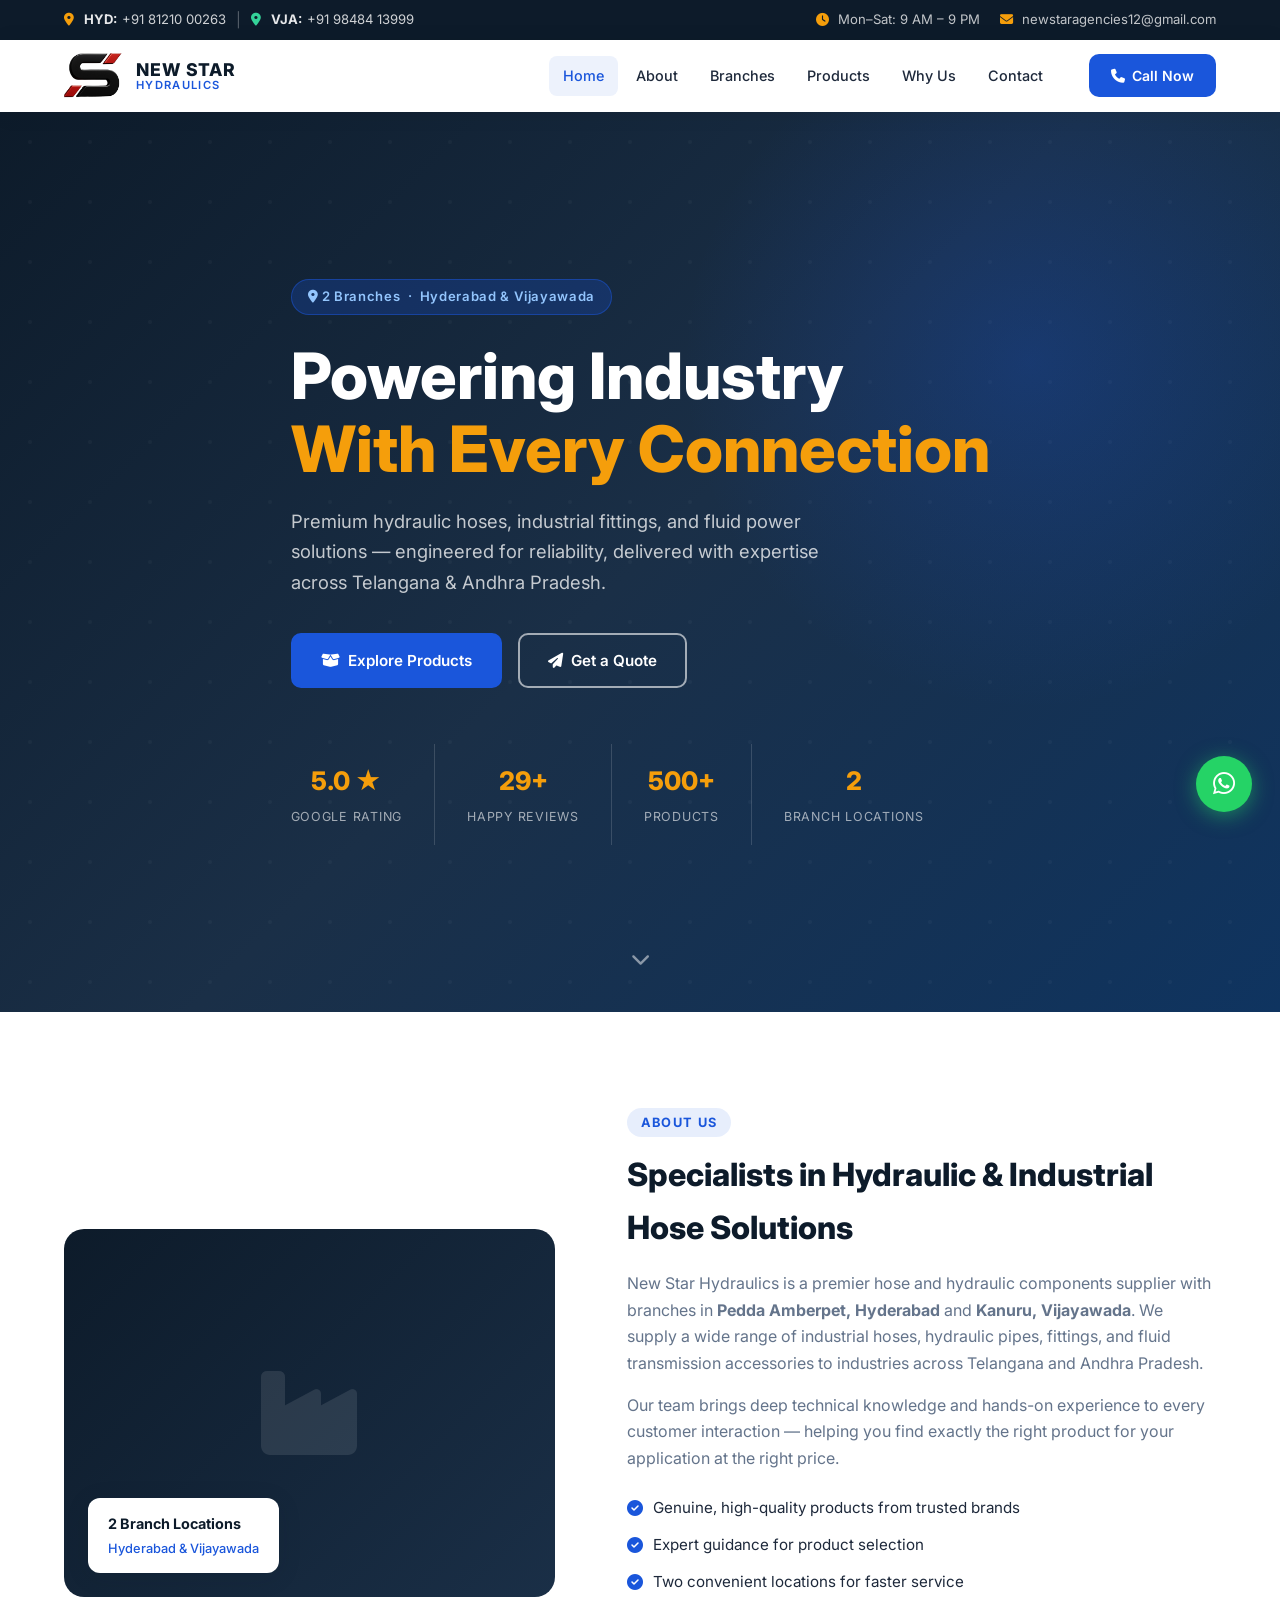
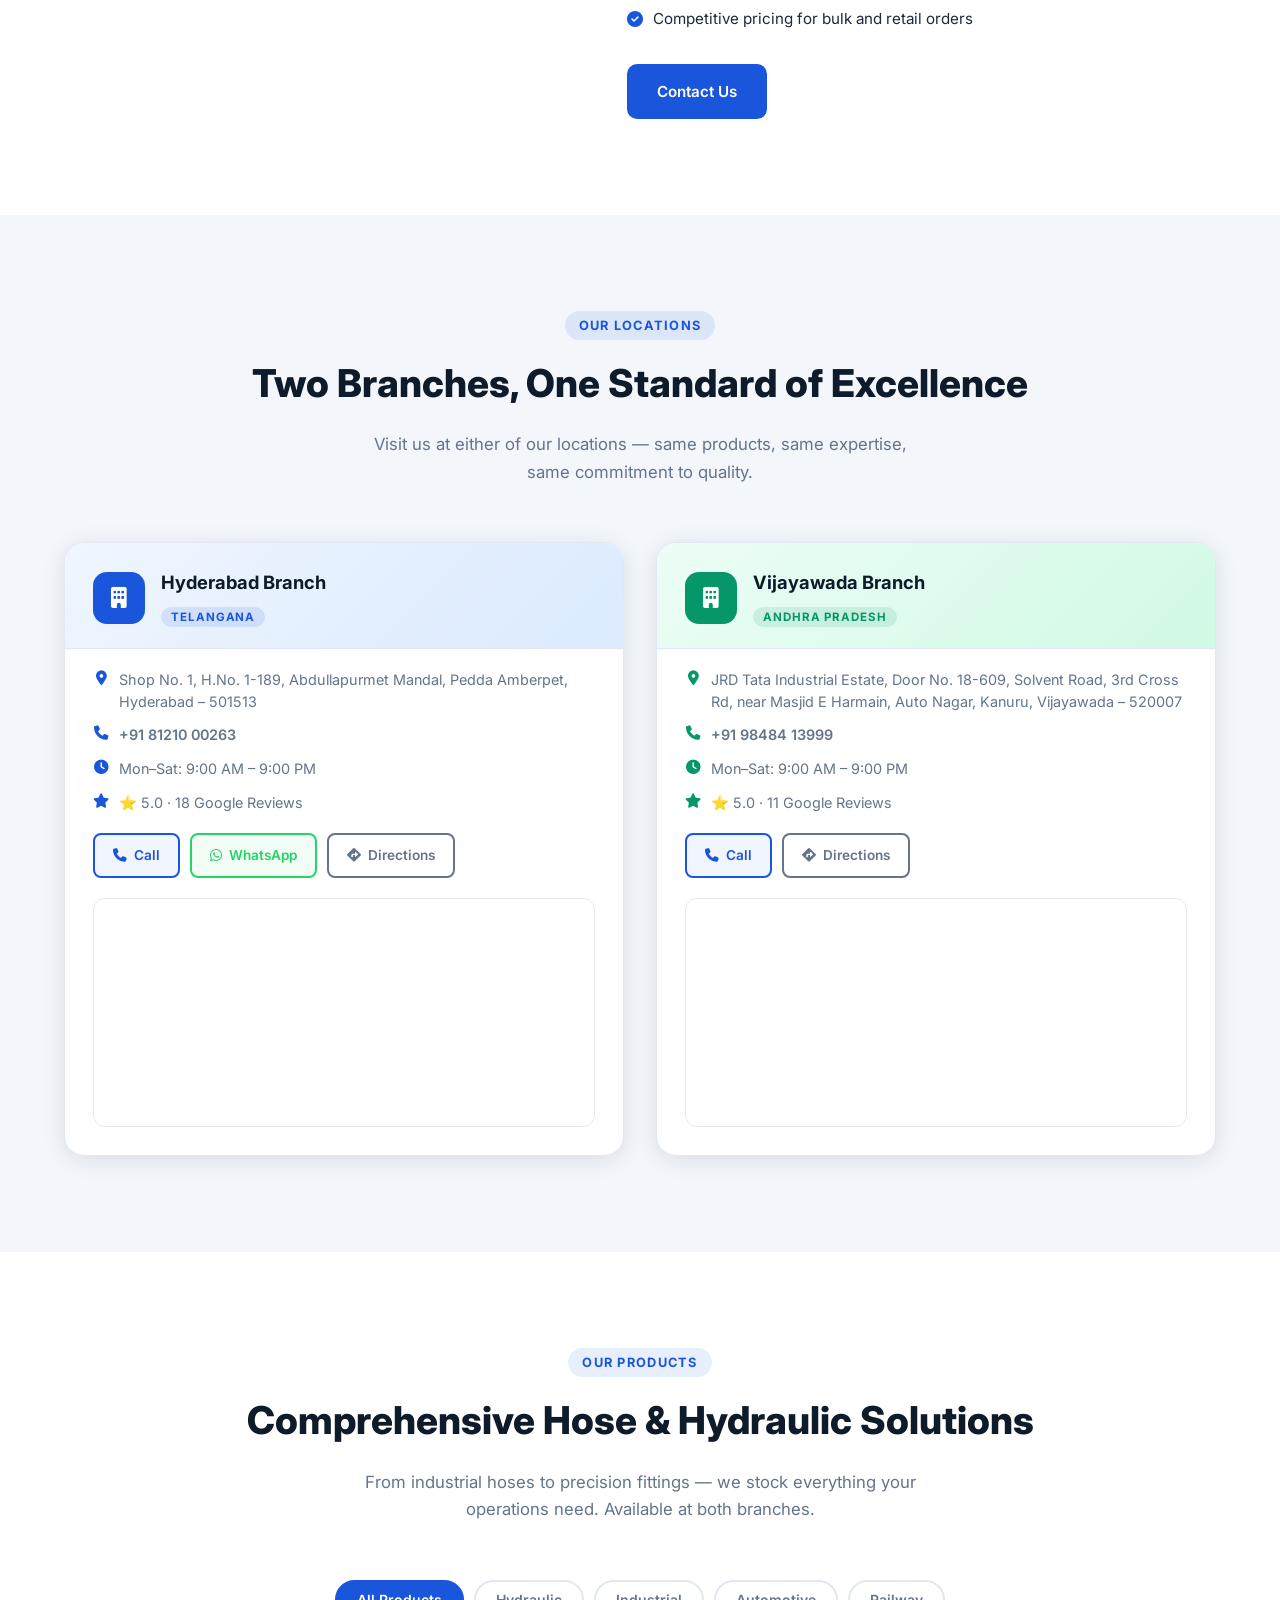
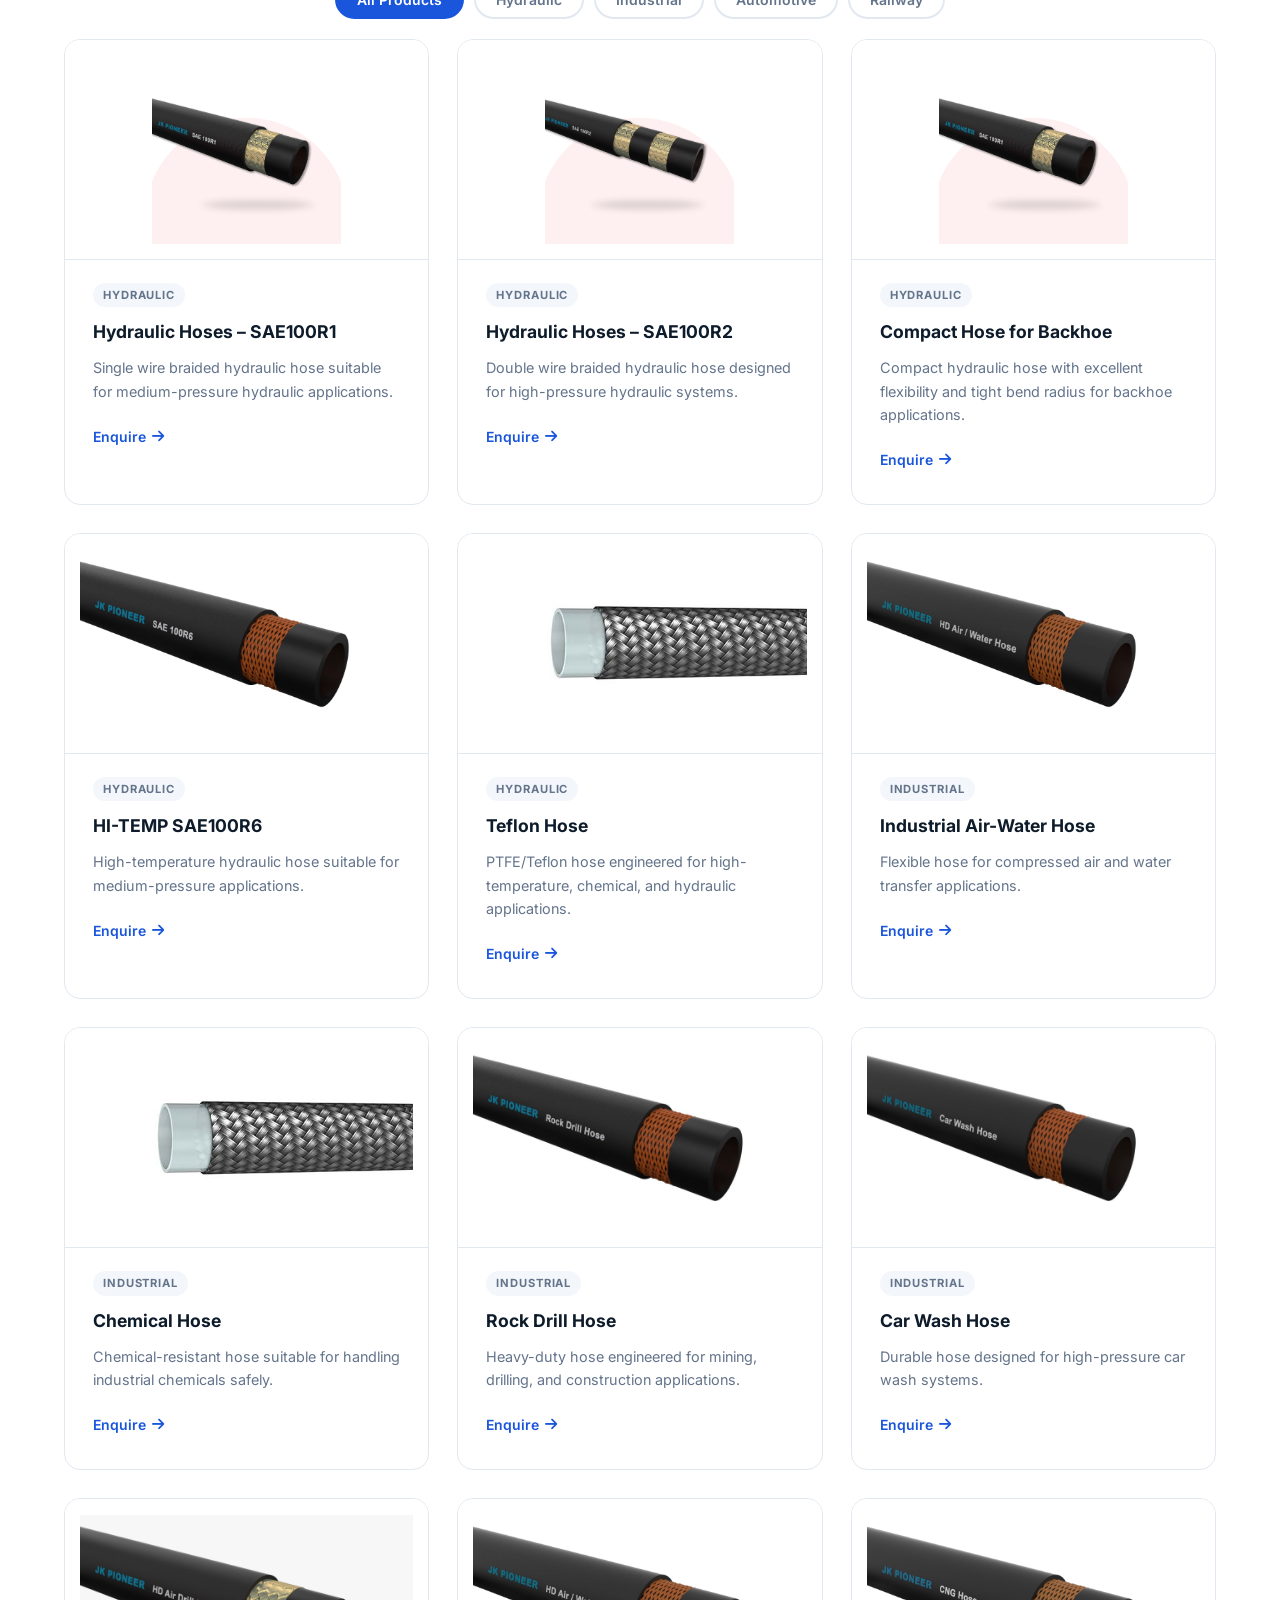
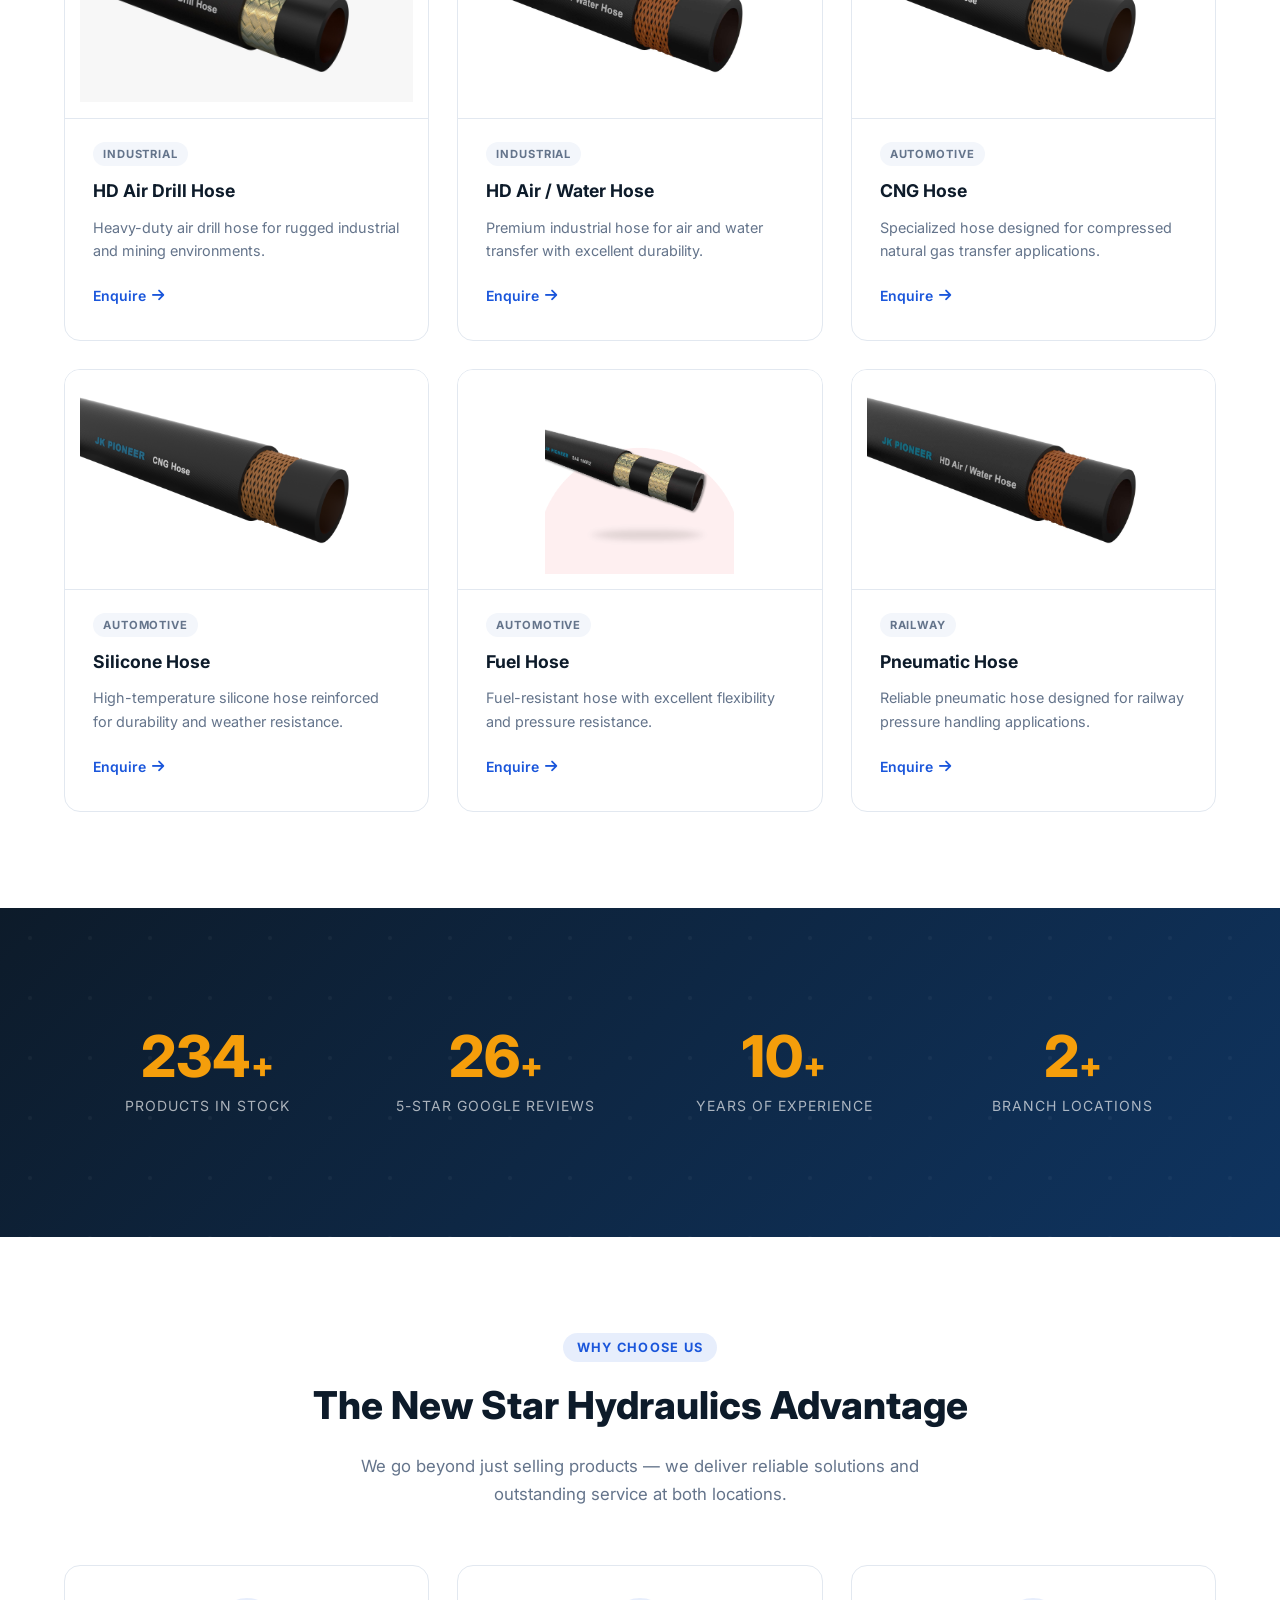
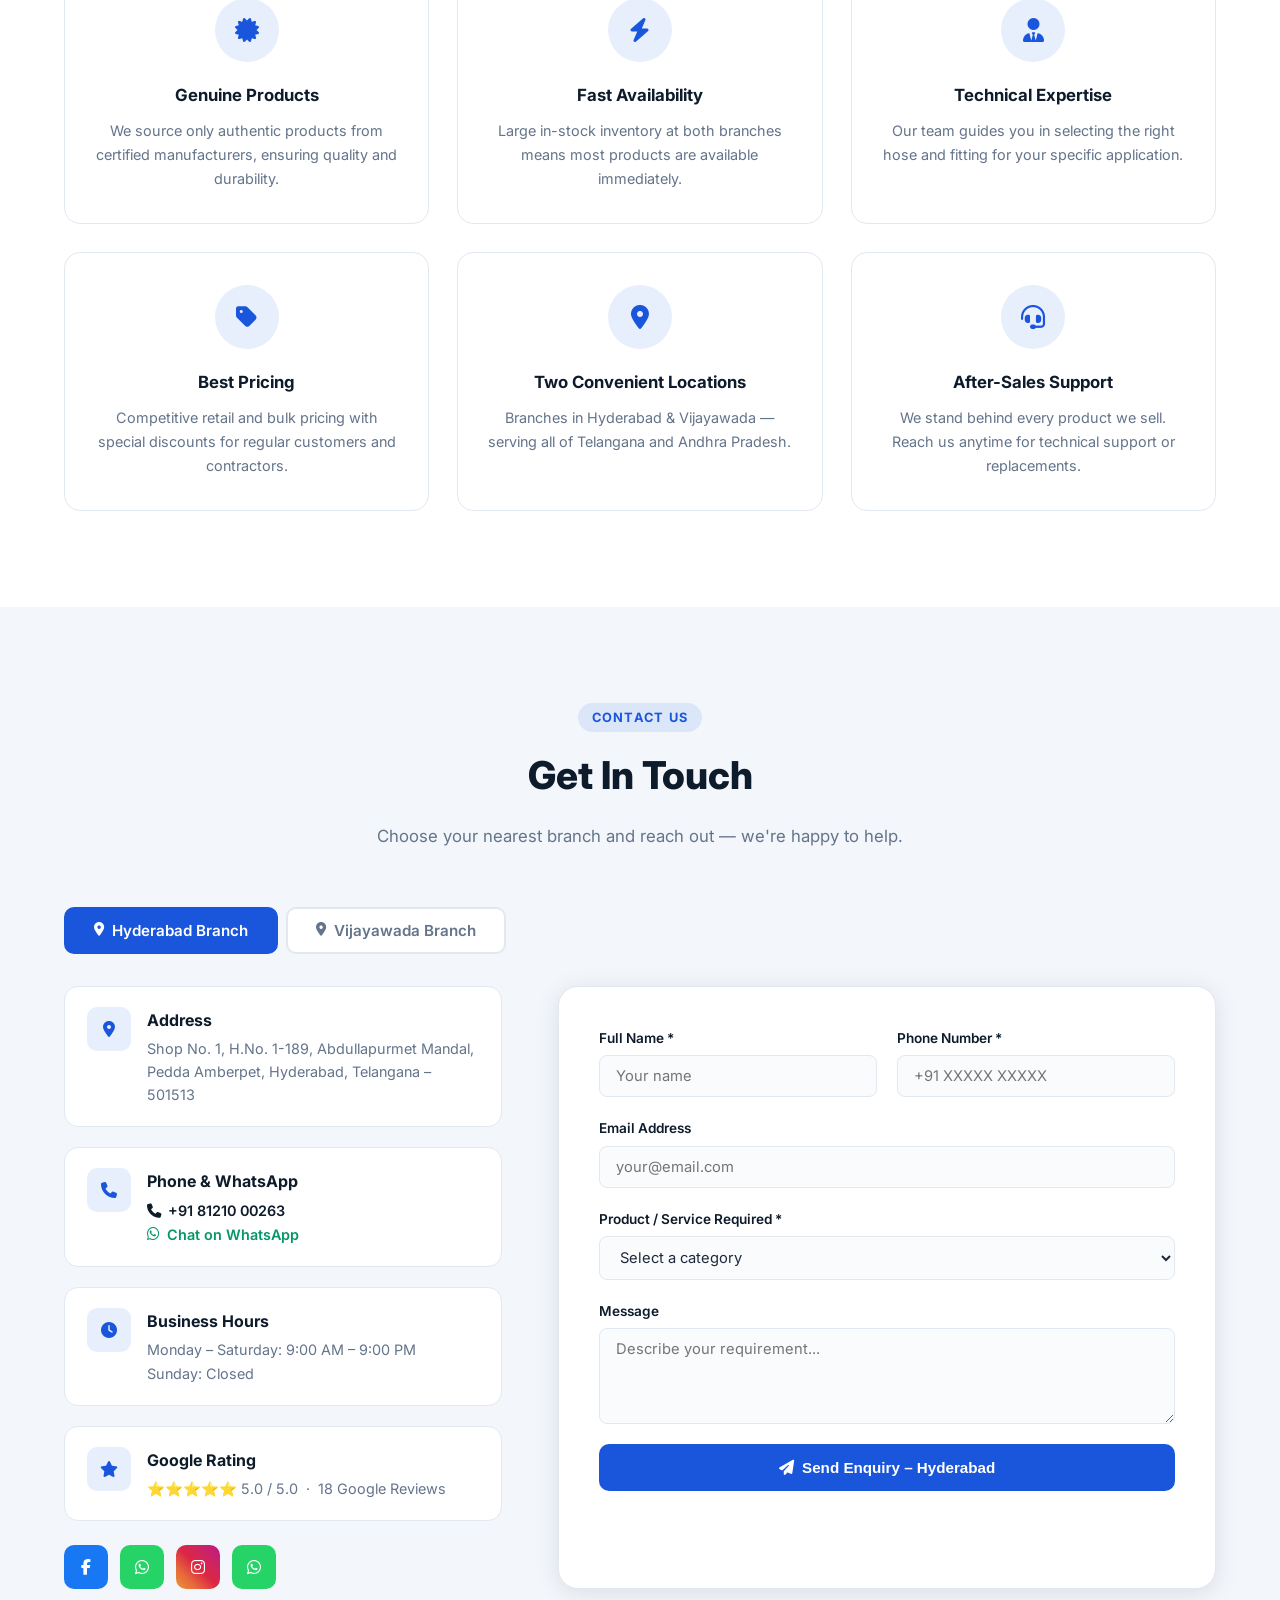
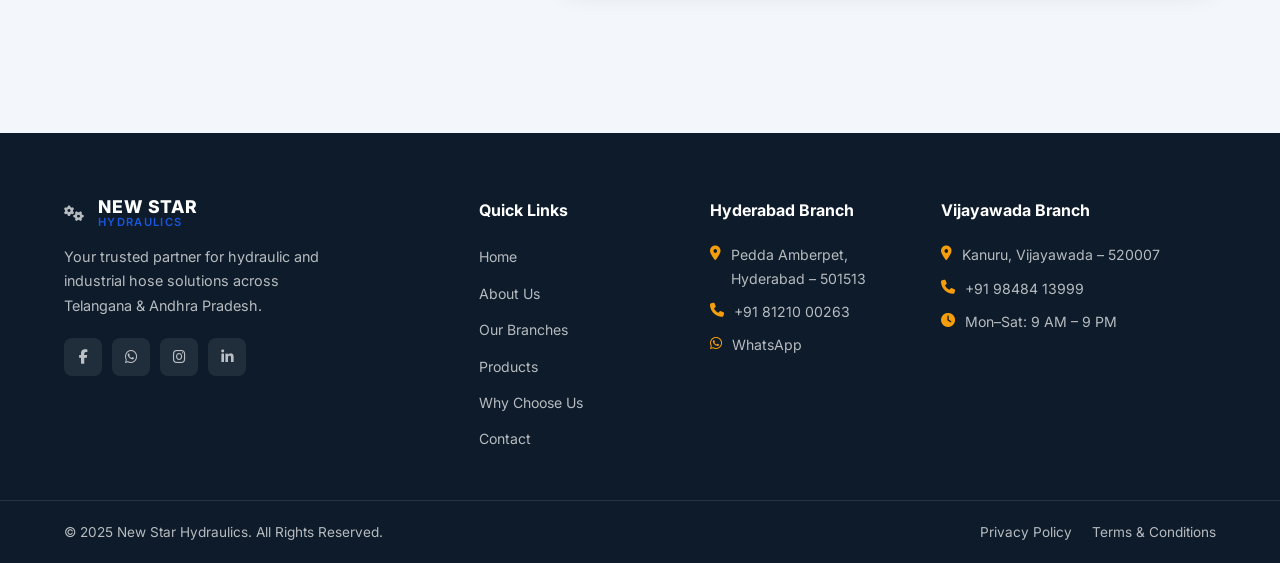
==== commit 0498cb46: "Update index.html Modified changes -  + integrated web3forms for mail receival -old fields" ====
--- a/index.html
+++ b/index.html
@@ -393,7 +393,8 @@
 
                         </div>
                     </div>
-                    <form class="contact-form" id="contactFormHyd">
+                    <form class="contact-form" id="contactFormHyd" action="https://api.web3forms.com/submit"
+                        method="POST">
                         <div class="form-row">
                             <div class="form-group">
                                 <label>Full Name *</label>
@@ -425,7 +426,7 @@
                             <label>Message</label>
                             <textarea rows="4" placeholder="Describe your requirement..."></textarea>
                         </div>
-                        <input type="hidden" name="branch" value="Hyderabad" />
+
                         <button type="submit" class="btn-primary btn-full"><i class="fa fa-paper-plane"></i> Send
                             Enquiry – Hyderabad</button>
                         <div class="form-success"><i class="fa fa-check-circle"></i> Thank you! Our Hyderabad team will
@@ -478,20 +479,20 @@
                         <div class="form-row">
                             <div class="form-group">
                                 <label>Full Name *</label>
-                                <input type="text" placeholder="Your name" required />
+                                <input type="text" name="name" placeholder="Your name" required />
                             </div>
                             <div class="form-group">
                                 <label>Phone Number *</label>
-                                <input type="tel" placeholder="+91 XXXXX XXXXX" required />
+                                <input type="tel" name="phone" placeholder="+91 XXXXX XXXXX" required />
                             </div>
                         </div>
                         <div class="form-group">
                             <label>Email Address</label>
-                            <input type="email" placeholder="your@email.com" />
+                            <input type="email" name="email" placeholder="your@email.com" />
                         </div>
                         <div class="form-group">
                             <label>Product / Service Required *</label>
-                            <select required>
+                            <select name="product_category" required>
                                 <option value="">Select a category</option>
                                 <option>Hydraulic Hoses</option>
                                 <option>Pneumatic Hoses</option>
@@ -504,7 +505,7 @@
                         </div>
                         <div class="form-group">
                             <label>Message</label>
-                            <textarea rows="4" placeholder="Describe your requirement..."></textarea>
+                            <textarea name="message" rows="4" placeholder="Describe your requirement..."></textarea>
                         </div>
                         <input type="hidden" name="branch" value="Vijayawada" />
                         <button type="submit" class="btn-primary btn-full"><i class="fa fa-paper-plane"></i> Send
@@ -598,4 +599,4 @@
     <script src="assets/js/main.js"></script>
 </body>
 
-</html>+</html>
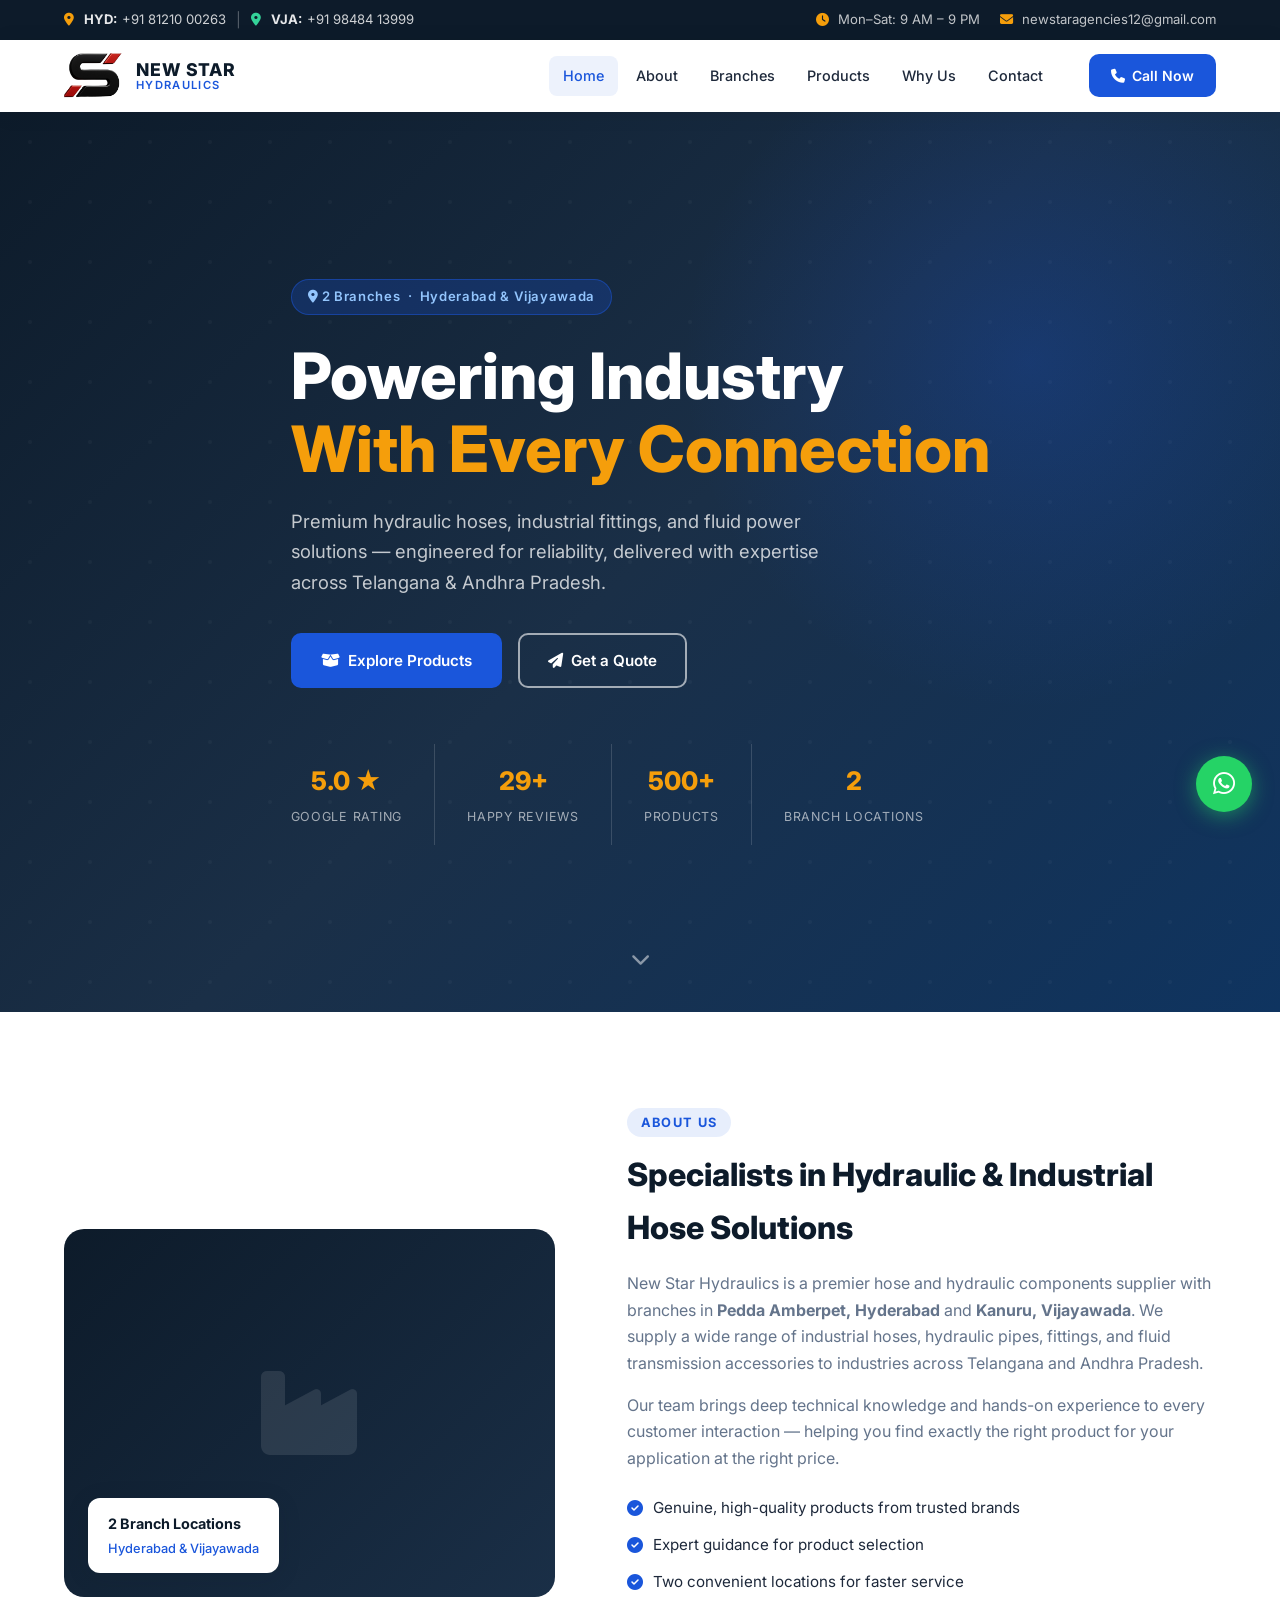
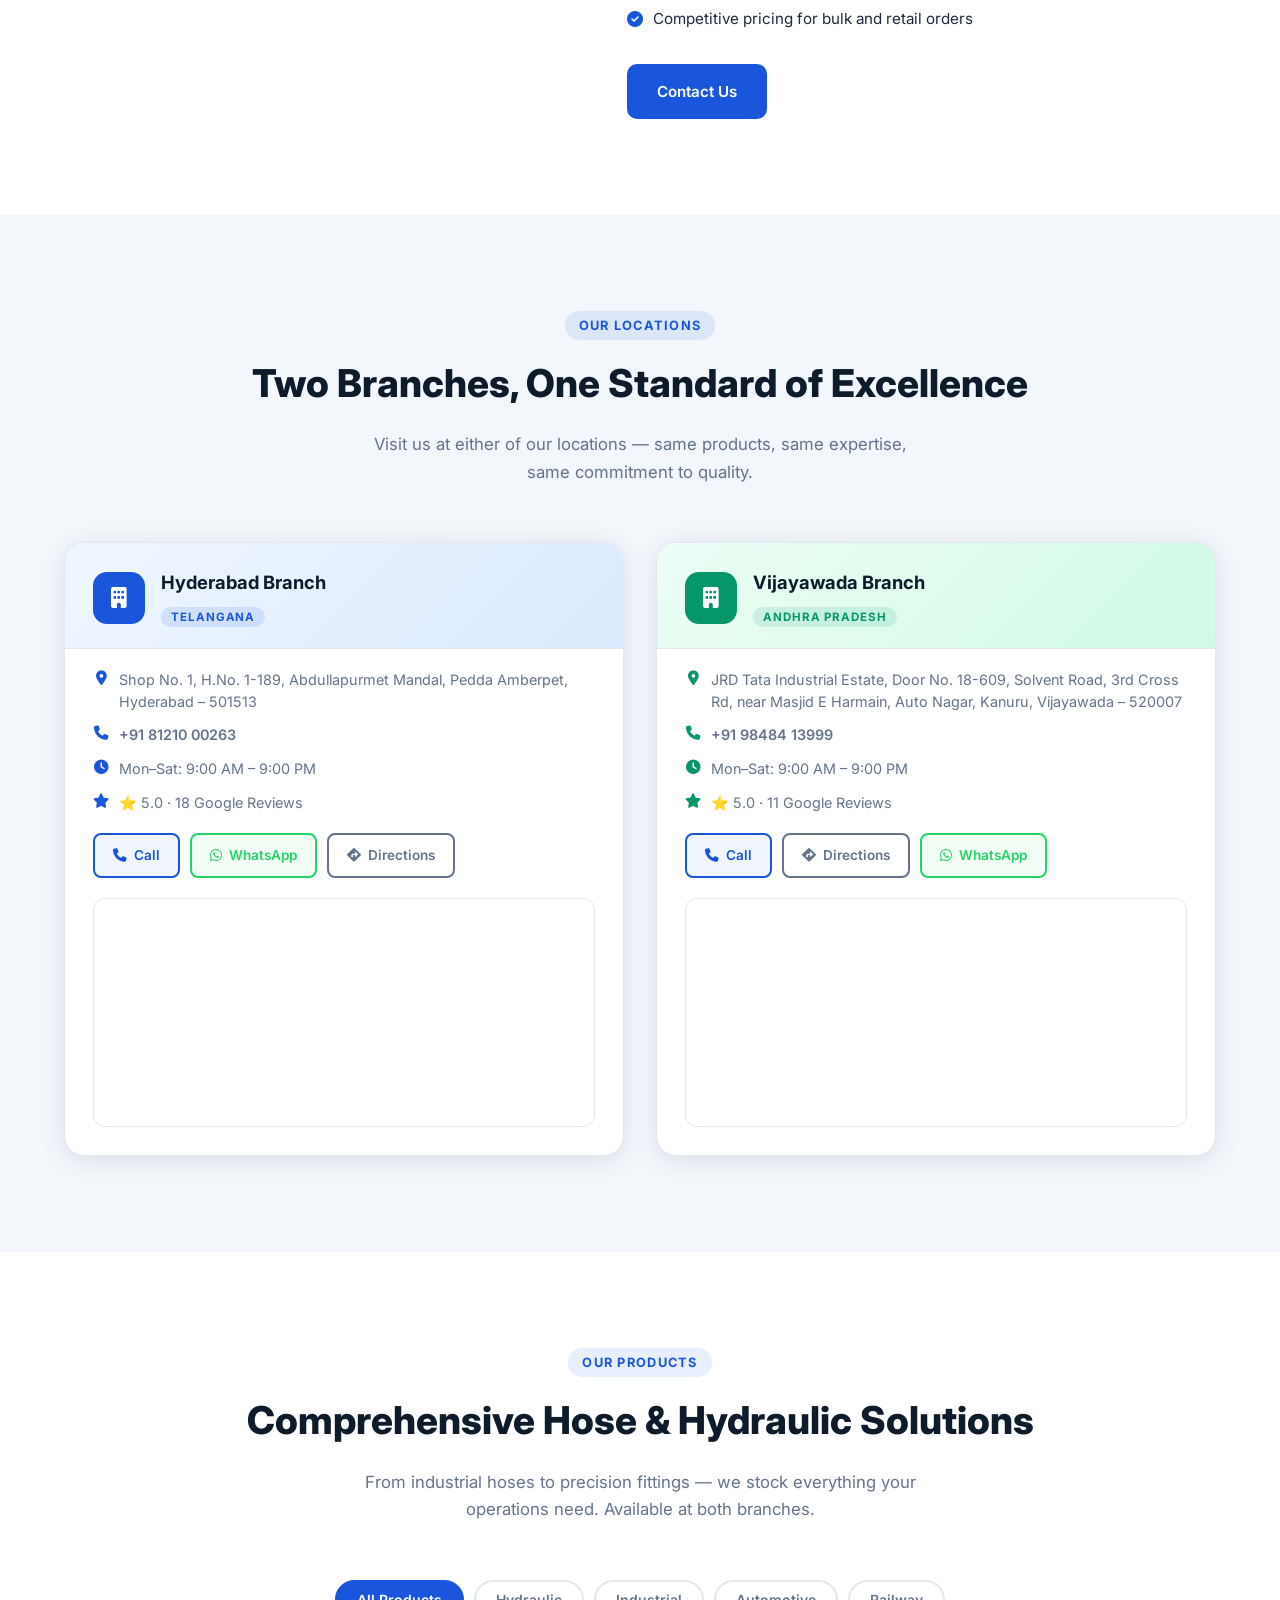
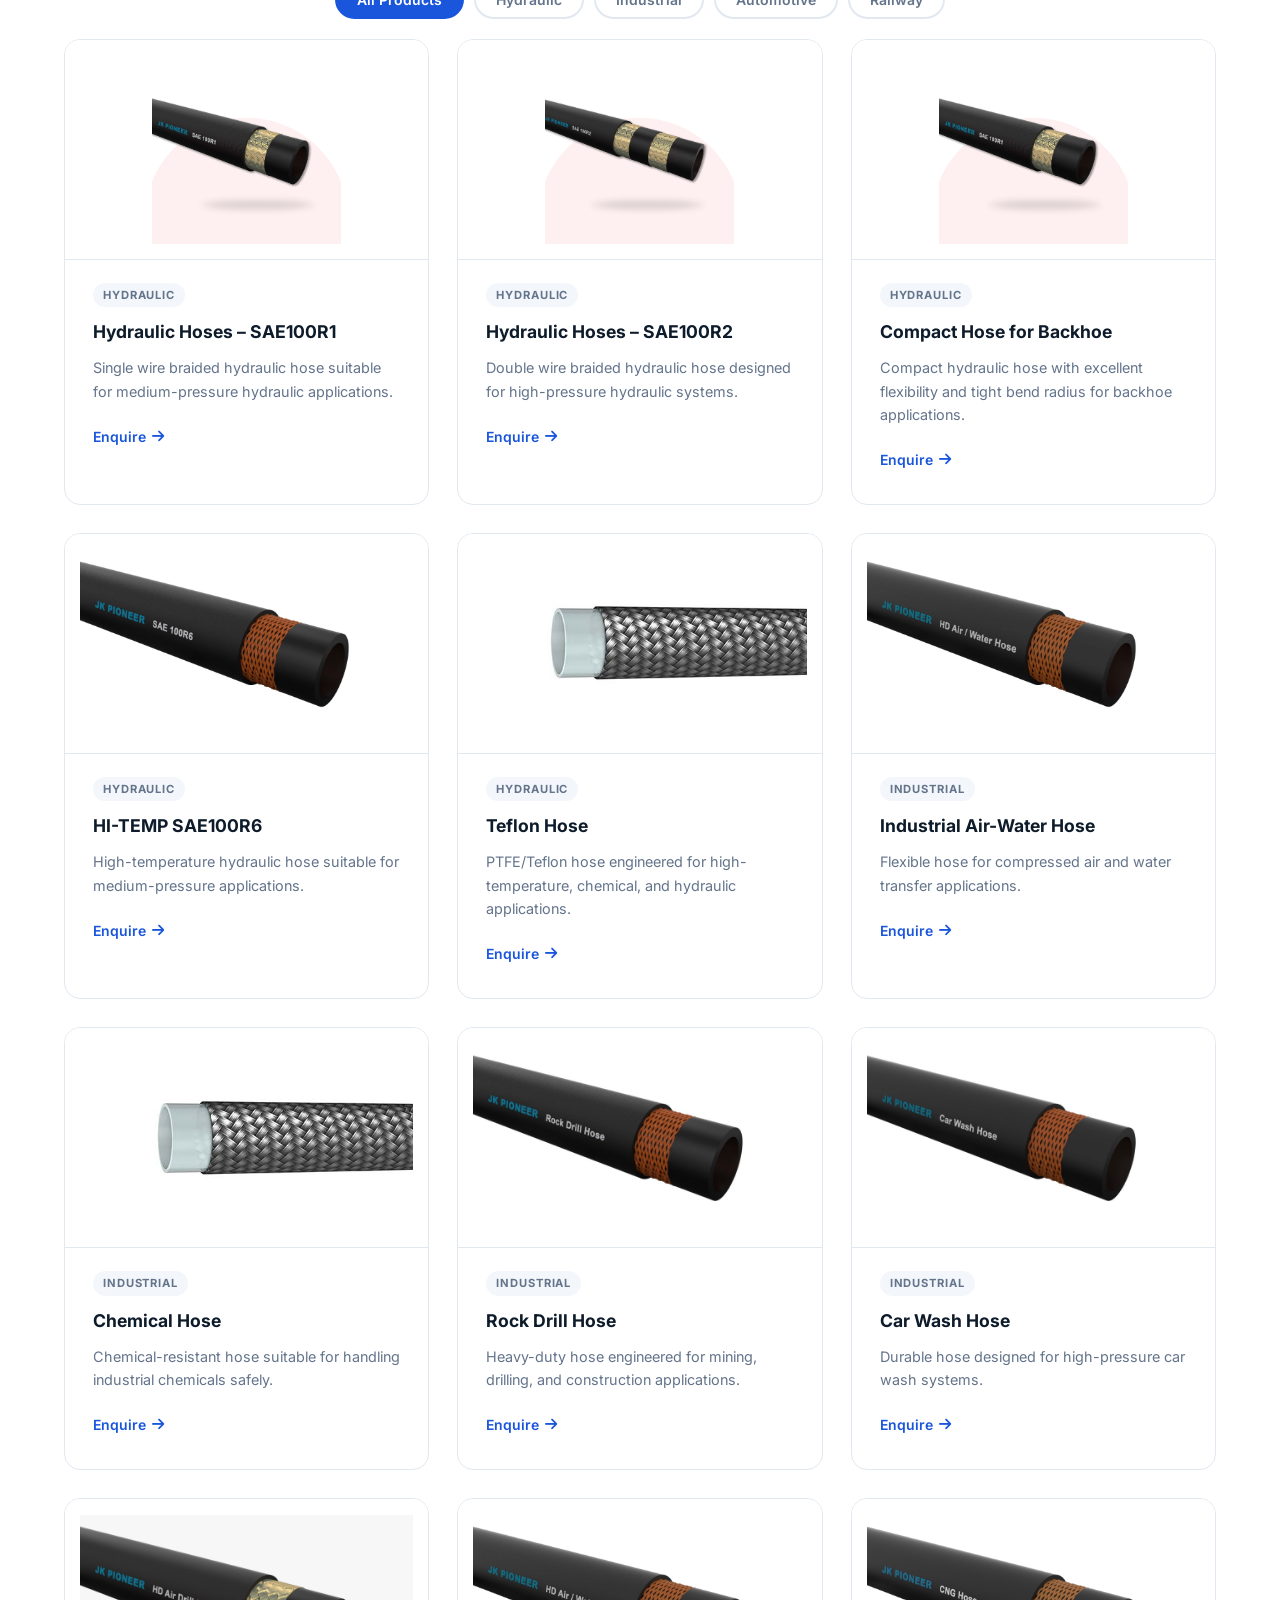
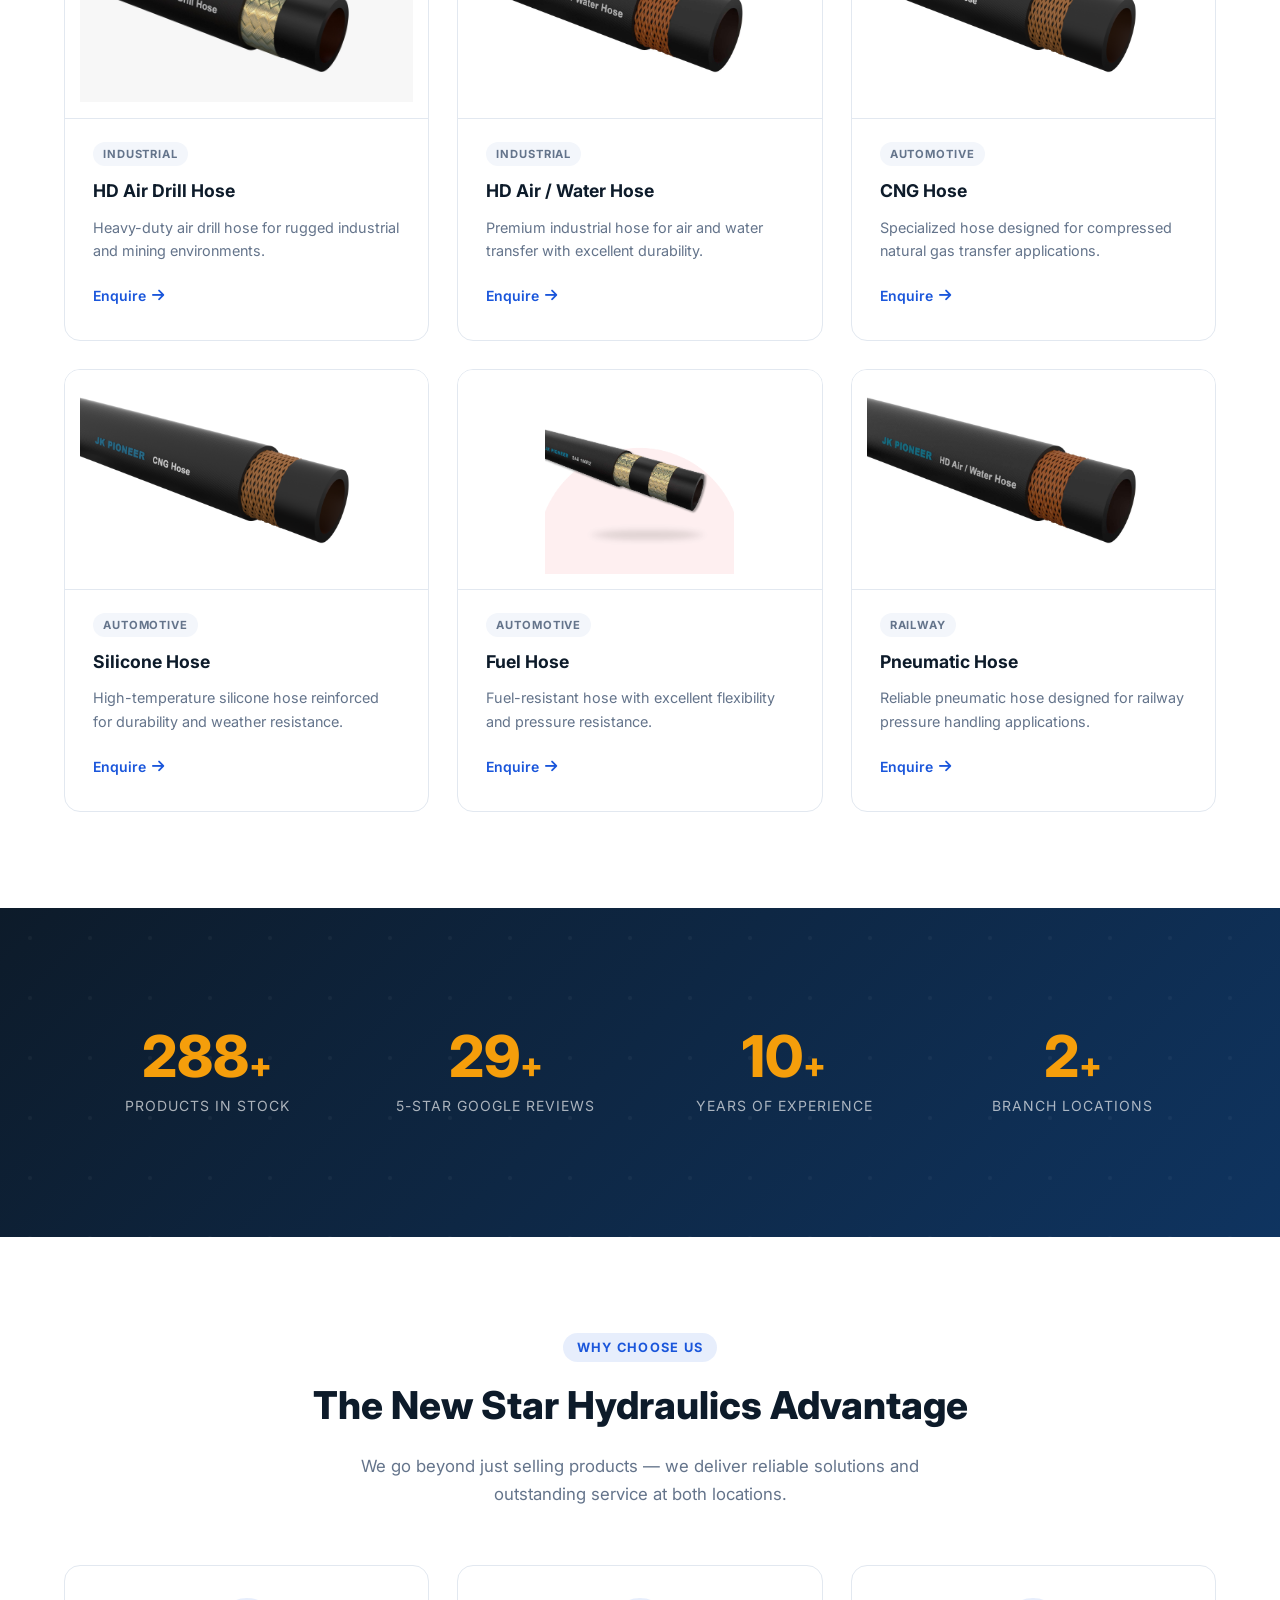
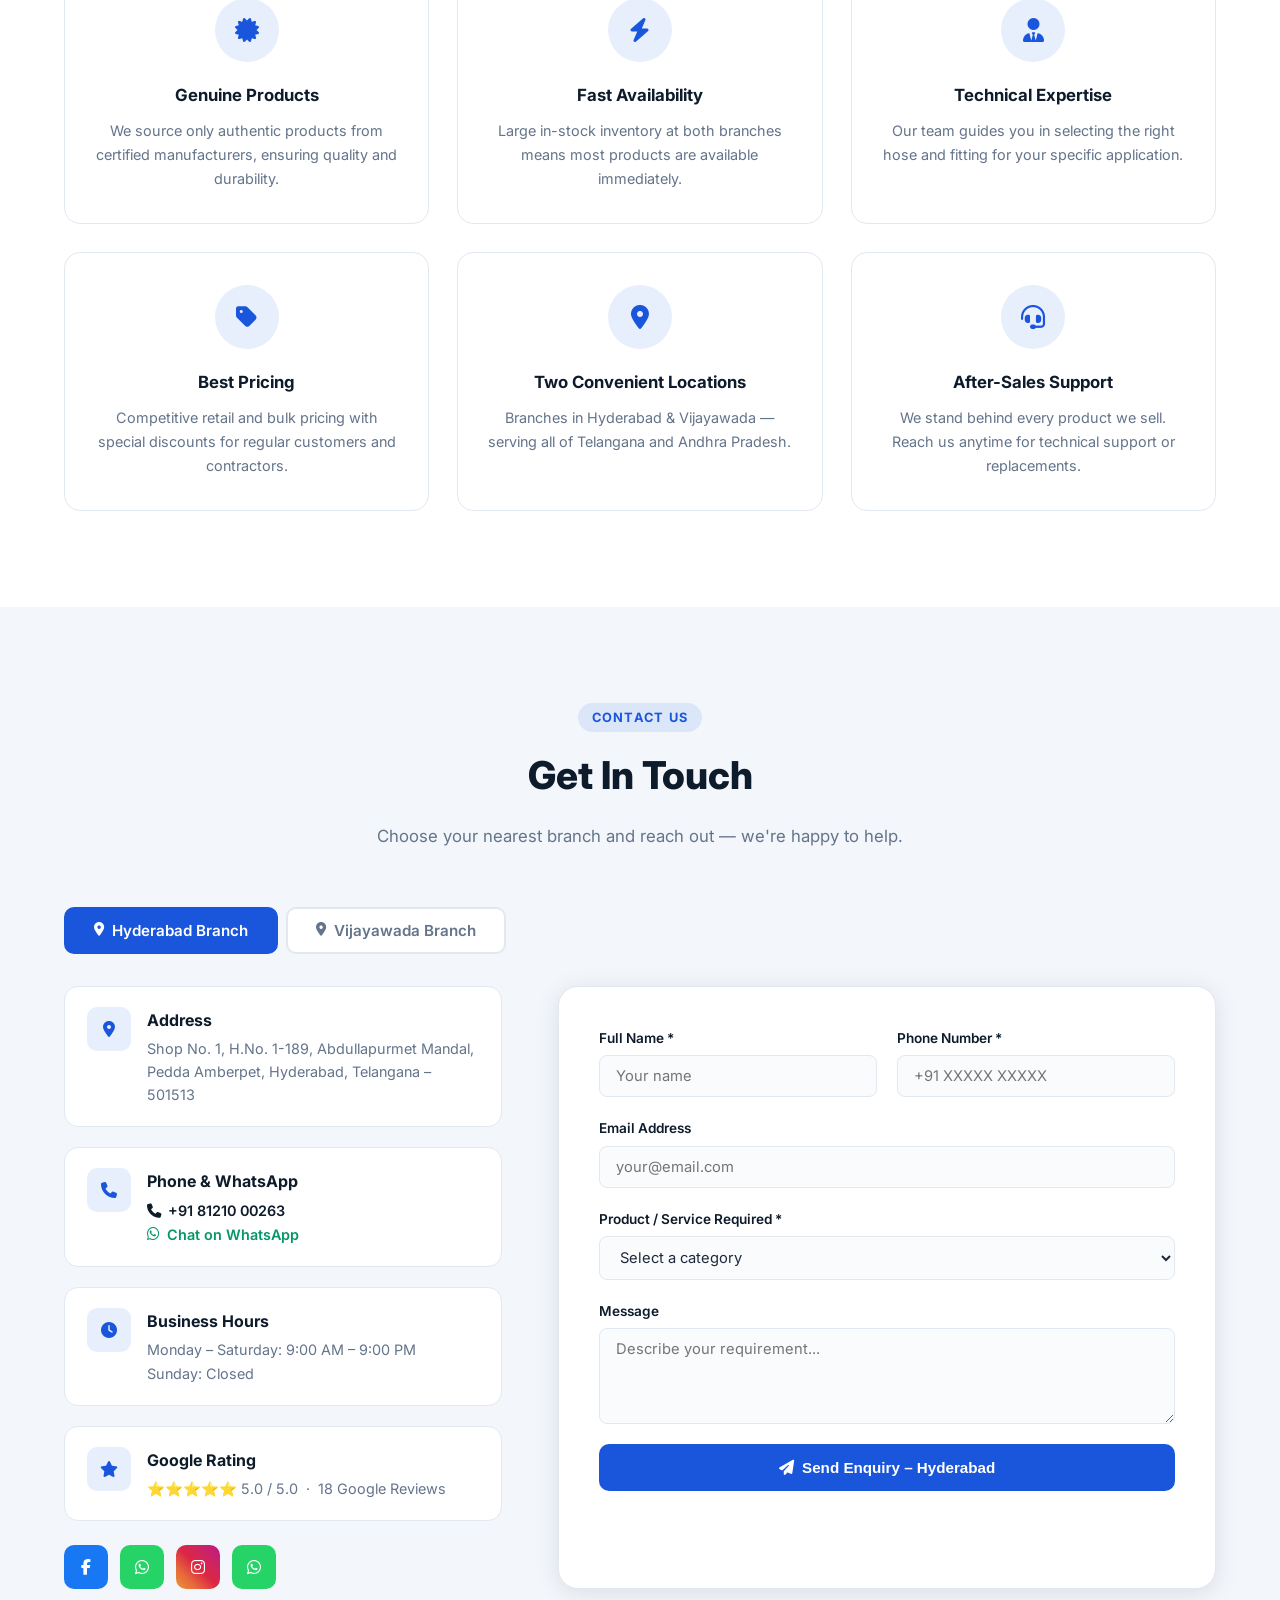
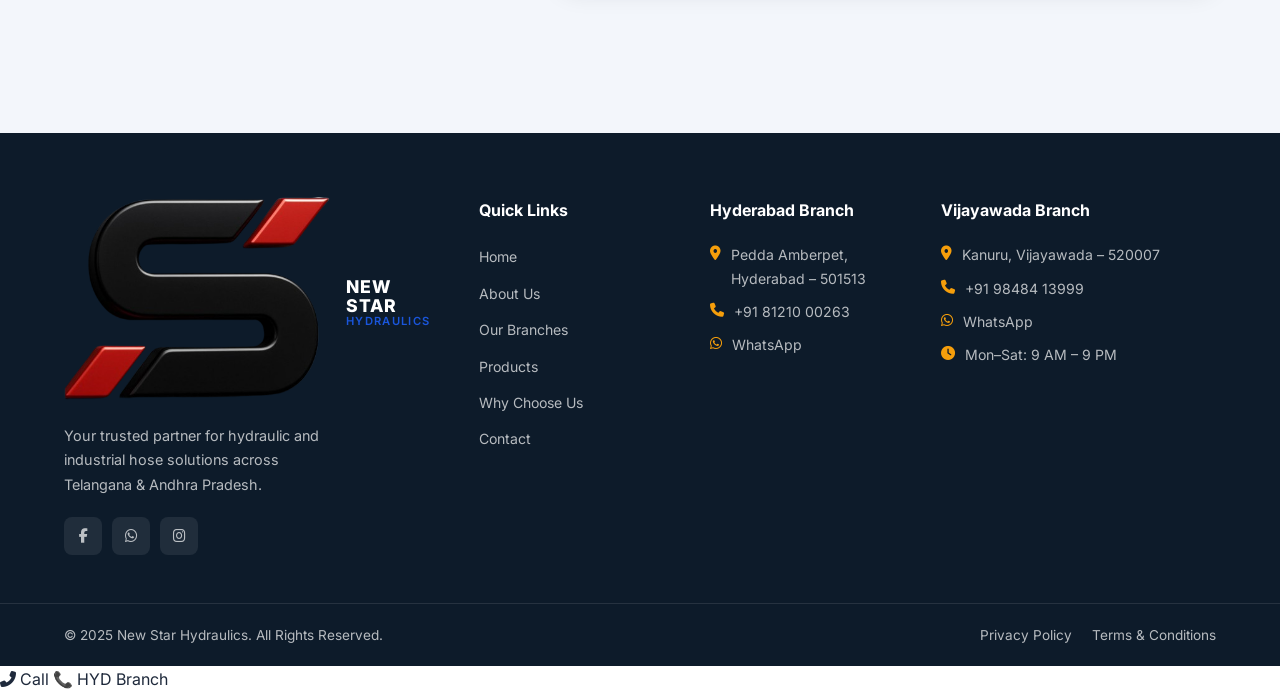
==== commit 63e00bc4: "Update index.html Updated this file with many changes  +Social page clickable icons  +favicon up" ====
--- a/index.html
+++ b/index.html
@@ -8,10 +8,16 @@
     <meta name="description"
         content="New Star Hydraulics – Premier hose and hydraulic components supplier with branches in Hyderabad and Vijayawada. Industrial hoses, hydraulic fittings, and fluid power solutions." />
     <link rel="stylesheet" href="assets/css/style.css" />
+
+    <link rel="icon" type="image/png" href="assets/images/logo/favicon.png">
     <link rel="preconnect" href="https://fonts.googleapis.com" />
     <link href="https://fonts.googleapis.com/css2?family=Inter:wght@300;400;500;600;700;800&display=swap"
         rel="stylesheet" />
     <link rel="stylesheet" href="https://cdnjs.cloudflare.com/ajax/libs/font-awesome/6.5.0/css/all.min.css" />
+    <meta property="og:title" content="New Star Hydraulics">
+    <meta property="og:description" content="Hydraulic Hoses, Industrial Hoses & Fittings">
+    <meta property="og:image" content="assets/images/logo/new-star-logo.png">
+    <meta property="og:type" content="website">
 </head>
 
 <body>
@@ -194,6 +200,10 @@
                         <a href="tel:+919848413999" class="btn-branch btn-call"><i class="fa fa-phone"></i> Call</a>
                         <a href="https://maps.app.goo.gl/5evKfyG2H6dQFfE59" target="_blank" rel="noopener"
                             class="btn-branch btn-map"><i class="fa fa-directions"></i> Directions</a>
+                        <a href="https://wa.me/919848413999?text=Hello%20New%20Star%20Hydraulics%2C%0A%0AI%20visited%20your%20website%20and%20would%20like%20information%20about%20your%20hydraulic%20hoses%20and%20industrial%20products.%0A%0APlease%20contact%20me.%0A%0AThank%20you."
+                            target="_blank" rel="noopener" class="btn-branch btn-wa">
+                            <i class="fab fa-whatsapp"></i> WhatsApp
+                        </a>
                     </div>
                     <div class="branch-map">
                         <iframe
@@ -395,87 +405,13 @@
                     </div>
                     <form class="contact-form" id="contactFormHyd" action="https://api.web3forms.com/submit"
                         method="POST">
-                        <div class="form-row">
-                            <div class="form-group">
-                                <label>Full Name *</label>
-                                <input type="text" placeholder="Your name" required />
-                            </div>
-                            <div class="form-group">
-                                <label>Phone Number *</label>
-                                <input type="tel" placeholder="+91 XXXXX XXXXX" required />
-                            </div>
-                        </div>
-                        <div class="form-group">
-                            <label>Email Address</label>
-                            <input type="email" placeholder="your@email.com" />
-                        </div>
-                        <div class="form-group">
-                            <label>Product / Service Required *</label>
-                            <select required>
-                                <option value="">Select a category</option>
-                                <option>Hydraulic Hoses</option>
-                                <option>Pneumatic Hoses</option>
-                                <option>Hydraulic Fittings</option>
-                                <option>Industrial Hoses</option>
-                                <option>Hose Assemblies</option>
-                                <option>Hydraulic Accessories</option>
-                                <option>Other</option>
-                            </select>
-                        </div>
-                        <div class="form-group">
-                            <label>Message</label>
-                            <textarea rows="4" placeholder="Describe your requirement..."></textarea>
-                        </div>
-
-                        <button type="submit" class="btn-primary btn-full"><i class="fa fa-paper-plane"></i> Send
-                            Enquiry – Hyderabad</button>
-                        <div class="form-success"><i class="fa fa-check-circle"></i> Thank you! Our Hyderabad team will
-                            contact you shortly.</div>
-                    </form>
-                </div>
-            </div>
-
-            <!-- Vijayawada Panel -->
-            <div class="contact-panel" id="panel-vja">
-                <div class="contact-grid">
-                    <div class="contact-info">
-                        <div class="contact-card">
-                            <div class="cicon"><i class="fa fa-map-marker-alt"></i></div>
-                            <div>
-                                <strong>Address</strong>
-                                <p>JRD Tata Industrial Estate, Door No. 18-609,<br />Solvent Road, 3rd Cross Rd, near
-                                    Masjid E Harmain,<br />Auto Nagar, Kanuru, Vijayawada – 520007</p>
-                            </div>
-                        </div>
-                        <div class="contact-card">
-                            <div class="cicon"><i class="fa fa-phone"></i></div>
-                            <div>
-                                <strong>Phone</strong>
-                                <p><a href="tel:+919848413999" class="contact-link"><i class="fa fa-phone"></i> +91
-                                        98484 13999</a></p>
-                            </div>
-                        </div>
-                        <div class="contact-card">
-                            <div class="cicon"><i class="fa fa-clock"></i></div>
-                            <div>
-                                <strong>Business Hours</strong>
-                                <p>Monday – Saturday: 9:00 AM – 9:00 PM<br />Sunday: Closed</p>
-                            </div>
-                        </div>
-                        <div class="contact-card">
-                            <div class="cicon"><i class="fa fa-star"></i></div>
-                            <div>
-                                <strong>Google Rating</strong>
-                                <p>⭐⭐⭐⭐⭐ 5.0 / 5.0 &nbsp;·&nbsp; 11 Google Reviews</p>
-                            </div>
-                        </div>
-                        <div class="contact-social">
-                            <a href="#" class="social-btn facebook"><i class="fab fa-facebook-f"></i></a>
-                            <a href="#" class="social-btn instagram"><i class="fab fa-instagram"></i></a>
-                            <a href="#" class="social-btn linkedin"><i class="fab fa-linkedin-in"></i></a>
-                        </div>
-                    </div>
-                    <form class="contact-form" id="contactFormVja">
+
+                        <input type="hidden" name="access_key" value="ce8e12a0-3b01-447a-8d4b-9e636a4b8530">
+
+                        <input type="hidden" name="branch" value="Hyderabad">
+                        <input type="hidden" name="subject" value="New Star Hydraulics Website Enquiry">
+                        <input type="hidden" name="from_name" value="New Star Hydraulics Website">
+                        <input type="checkbox" name="botcheck" style="display:none;">
                         <div class="form-row">
                             <div class="form-group">
                                 <label>Full Name *</label>
@@ -507,40 +443,179 @@
                             <label>Message</label>
                             <textarea name="message" rows="4" placeholder="Describe your requirement..."></textarea>
                         </div>
-                        <input type="hidden" name="branch" value="Vijayawada" />
+
                         <button type="submit" class="btn-primary btn-full"><i class="fa fa-paper-plane"></i> Send
-                            Enquiry – Vijayawada</button>
-                        <div class="form-success"><i class="fa fa-check-circle"></i> Thank you! Our Vijayawada team will
+                            Enquiry – Hyderabad</button>
+                        <div class="form-success"><i class="fa fa-check-circle"></i> Thank you! Our Hyderabad team will
                             contact you shortly.</div>
                     </form>
                 </div>
             </div>
 
+            <!-- Vijayawada Panel -->
+            <div class="contact-panel" id="panel-vja">
+                <div class="contact-grid">
+                    <div class="contact-info">
+                        <div class="contact-card">
+                            <div class="cicon"><i class="fa fa-map-marker-alt"></i></div>
+                            <div>
+                                <strong>Address</strong>
+                                <p>JRD Tata Industrial Estate, Door No. 18-609,<br />Solvent Road, 3rd Cross Rd, near
+                                    Masjid E Harmain,<br />Auto Nagar, Kanuru, Vijayawada – 520007</p>
+                            </div>
+                        </div>
+                        <div class="contact-card">
+                            <div class="cicon"><i class="fa fa-phone"></i></div>
+                            <div>
+                                <strong>Phone</strong>
+                                <p><a href="tel:+919848413999" class="contact-link"><i class="fa fa-phone"></i> +91
+                                        98484 13999</a></p>
+                            </div>
+                        </div>
+                        <div class="contact-card">
+                            <div class="cicon"><i class="fa fa-clock"></i></div>
+                            <div>
+                                <strong>Business Hours</strong>
+                                <p>Monday – Saturday: 9:00 AM – 9:00 PM<br />Sunday: Closed</p>
+                            </div>
+                        </div>
+                        <div class="contact-card">
+                            <div class="cicon"><i class="fa fa-star"></i></div>
+                            <div>
+                                <strong>Google Rating</strong>
+                                <p>⭐⭐⭐⭐⭐ 5.0 / 5.0 &nbsp;·&nbsp; 11 Google Reviews</p>
+                            </div>
+                        </div>
+                        <div class="contact-social">
+                            <!-- Facebook -->
+                            <a href="https://www.facebook.com/share/17pggbLkUJ/" target="_blank"
+                                rel="noopener noreferrer" class="social-btn facebook">
+                                <i class="fab fa-facebook-f"></i>
+                            </a>
+                            <!-- Hyderabad WhatsApp -->
+                            <a href="https://wa.me/918121000263?text=Hello%20New%20Star%20Hydraulics%2C%0A%0AI%20visited%20your%20website%20and%20would%20like%20information%20about%20your%20hydraulic%20hoses%20and%20industrial%20products.%0A%0APlease%20contact%20me.%0A%0AThank%20you."
+                                target="_blank" rel="noopener noreferrer" class="social-btn whatsapp"
+                                title="Hyderabad Branch">
+                                <i class="fab fa-whatsapp"></i>
+                            </a>
+                            <!-- Instagram -->
+                            <a href="https://www.instagram.com/new_star_hydraulics_?igsh=bDJiMnNiZ2J6MDNj"
+                                target="_blank" rel="noopener noreferrer" class="social-btn instagram"
+                                title="Follow us on Instagram">
+                                <i class="fab fa-instagram"></i>
+                            </a>
+                            <!-- Vijayawada WhatsApp -->
+                            <a href="https://wa.me/919848413999?text=Hello%20New%20Star%20Hydraulics%2C%0A%0AI%20visited%20your%20website%20and%20would%20like%20information%20about%20your%20hydraulic%20hoses%20and%20industrial%20products.%0A%0APlease%20contact%20me.%0A%0AThank%20you."
+                                target="_blank" rel="noopener noreferrer" class="social-btn whatsapp"
+                                title="Vijayawada Branch">
+                                <i class="fab fa-whatsapp"></i>
+                            </a>
+                        </div>
+                    </div>
+                    <form class="contact-form" id="contactFormVja" action="https://api.web3forms.com/submit"
+                        method="POST">
+
+                        <input type="hidden" name="access_key" value="b9ac1658-b6a2-4f99-a935-cc0fa2ebabc9">
+
+                        <input type="hidden" name="branch" value="Vijayawada">
+                        <input type="hidden" name="subject" value="New Star Hydraulics Website Enquiry">
+                        <input type="hidden" name="from_name" value="New Star Hydraulics Website">
+                        <input type="checkbox" name="botcheck" style="display:none;">
+
+                        <div class="form-row">
+                            <div class="form-group">
+                                <label>Full Name *</label>
+                                <input type="text" name="name" placeholder="Your name" required />
+                            </div>
+
+                            <div class="form-group">
+                                <label>Phone Number *</label>
+                                <input type="tel" name="phone" placeholder="+91 XXXXX XXXXX" required />
+                            </div>
+                        </div>
+
+                        <div class="form-group">
+                            <label>Email Address</label>
+                            <input type="email" name="email" placeholder="your@email.com" />
+                        </div>
+
+                        <div class="form-group">
+                            <label>Product / Service Required *</label>
+                            <select name="product_category" required>
+                                <option value="">Select a category</option>
+                                <option>Hydraulic Hoses</option>
+                                <option>Pneumatic Hoses</option>
+                                <option>Hydraulic Fittings</option>
+                                <option>Industrial Hoses</option>
+                                <option>Hose Assemblies</option>
+                                <option>Hydraulic Accessories</option>
+                                <option>Other</option>
+                            </select>
+                        </div>
+
+                        <div class="form-group">
+                            <label>Message</label>
+                            <textarea name="message" rows="4" placeholder="Describe your requirement..."></textarea>
+                        </div>
+
+                        <button type="submit" class="btn-primary btn-full">
+                            <i class="fa fa-paper-plane"></i>
+                            Send Enquiry – Vijayawada
+                        </button>
+
+                        <div class="form-success">
+                            <i class="fa fa-check-circle"></i>
+                            Thank you! Our Vijayawada team will contact you shortly.
+                        </div>
+
+                    </form>
+                </div>
+            </div>
+
         </div>
     </section>
 
     <!-- ===== FOOTER ===== -->
     <footer class="footer">
+
         <div class="container footer-grid">
+
+            <!-- Brand -->
             <div class="footer-brand">
                 <div class="logo">
-                    <span class="logo-icon"><i class="fa fa-cogs"></i></span>
+                    <span class="logo-icon">
+                        <img src="assets/images/logo/new-star-logo.png" alt="New Star Hydraulics Logo">
+                    </span>
+
                     <div class="logo-text">
                         <span class="logo-main">NEW STAR</span>
                         <span class="logo-sub">HYDRAULICS</span>
                     </div>
                 </div>
-                <p>Your trusted partner for hydraulic and industrial hose solutions across Telangana &amp; Andhra
-                    Pradesh.</p>
+
+                <p>
+                    Your trusted partner for hydraulic and industrial hose solutions
+                    across Telangana &amp; Andhra Pradesh.
+                </p>
+
                 <div class="footer-social">
-                    <a href="#"><i class="fab fa-facebook-f"></i></a>
-                    <a href="https://wa.me/918121000263" target="_blank" rel="noopener"><i
-                            class="fab fa-whatsapp"></i></a>
-                    <a href="#"><i class="fab fa-instagram"></i></a>
-                    <a href="#"><i class="fab fa-linkedin-in"></i></a>
-                </div>
-            </div>
-
+
+                    <a href="https://www.facebook.com/share/17pggbLkUJ/" target="_blank" rel="noopener noreferrer">
+                        <i class="fab fa-facebook-f"></i>
+                    </a>
+
+                    <a href="https://wa.me/918121000263" target="_blank" rel="noopener">
+                        <i class="fab fa-whatsapp"></i>
+                    </a>
+
+                    <a href="https://www.instagram.com/new_star_hydraulics_" target="_blank" rel="noopener noreferrer">
+                        <i class="fab fa-instagram"></i>
+                    </a>
+
+                </div>
+            </div>
+
+            <!-- Quick Links -->
             <div class="footer-col">
                 <h4>Quick Links</h4>
                 <ul>
@@ -553,34 +628,76 @@
                 </ul>
             </div>
 
+            <!-- Hyderabad -->
             <div class="footer-col">
                 <h4>Hyderabad Branch</h4>
+
                 <ul class="footer-contact">
-                    <li><i class="fa fa-map-marker-alt"></i> Pedda Amberpet, Hyderabad – 501513</li>
-                    <li><i class="fa fa-phone"></i> <a href="tel:+918121000263">+91 81210 00263</a></li>
-                    <li><i class="fab fa-whatsapp"></i> <a href="https://wa.me/918121000263" target="_blank"
-                            rel="noopener">WhatsApp</a></li>
+                    <li>
+                        <i class="fa fa-map-marker-alt"></i>
+                        Pedda Amberpet, Hyderabad – 501513
+                    </li>
+
+                    <li>
+                        <i class="fa fa-phone"></i>
+                        <a href="tel:+918121000263">
+                            +91 81210 00263
+                        </a>
+                    </li>
+
+                    <li>
+                        <i class="fab fa-whatsapp"></i>
+                        <a href="https://wa.me/918121000263" target="_blank" rel="noopener">
+                            WhatsApp
+                        </a>
+                    </li>
                 </ul>
             </div>
 
+            <!-- Vijayawada -->
             <div class="footer-col">
                 <h4>Vijayawada Branch</h4>
+
                 <ul class="footer-contact">
-                    <li><i class="fa fa-map-marker-alt"></i> Kanuru, Vijayawada – 520007</li>
-                    <li><i class="fa fa-phone"></i> <a href="tel:+919848413999">+91 98484 13999</a></li>
-                    <li><i class="fa fa-clock"></i> Mon–Sat: 9 AM – 9 PM</li>
+                    <li>
+                        <i class="fa fa-map-marker-alt"></i>
+                        Kanuru, Vijayawada – 520007
+                    </li>
+
+                    <li>
+                        <i class="fa fa-phone"></i>
+                        <a href="tel:+919848413999">
+                            +91 98484 13999
+                        </a>
+                    </li>
+
+                    <li>
+                        <i class="fab fa-whatsapp"></i>
+                        <a href="https://wa.me/919848413999" target="_blank" rel="noopener">
+                            WhatsApp
+                        </a>
+                    </li>
+
+                    <li>
+                        <i class="fa fa-clock"></i>
+                        Mon–Sat: 9 AM – 9 PM
+                    </li>
                 </ul>
             </div>
-        </div>
+
+        </div>
+
         <div class="footer-bottom">
             <div class="container">
                 <p>&copy; 2025 New Star Hydraulics. All Rights Reserved.</p>
+
                 <div>
-                    <a href="#">Privacy Policy</a>
-                    <a href="#">Terms &amp; Conditions</a>
-                </div>
-            </div>
-        </div>
+                    <a href="privacy-policy.html">Privacy Policy</a>
+                    <a href="terms-and-conditions.html">Terms &amp; Conditions</a>
+                </div>
+            </div>
+        </div>
+
     </footer>
 
     <!-- Back to top -->
@@ -588,11 +705,21 @@
         <i class="fa fa-chevron-up"></i>
     </button>
 
-    <!-- WhatsApp Float (HYD branch) -->
-    <a href="https://wa.me/918121000263?text=Hello%2C%20I%20am%20interested%20in%20your%20hydraulic%20products.%20Please%20share%20more%20details."
-        class="whatsapp-float" target="_blank" rel="noopener noreferrer" aria-label="Chat on WhatsApp">
+    <!-- Floating Call Button -->
+    <a href="tel:+918121000263" class="floating-call" aria-label="Call Hyderabad Branch">
+
+        <i class="fas fa-phone-alt"></i>
+        <span class="call-tooltip">Call 📞 HYD Branch</span>
+
+    </a>
+
+    <!-- Floating WhatsApp Button -->
+    <a href="https://wa.me/918121000263?text=Hello%20New%20Star%20Hydraulics,%20I%20am%20interested%20in%20your%20products."
+        target="_blank" rel="noopener" class="whatsapp-float" aria-label="Chat on WhatsApp">
+
         <i class="fab fa-whatsapp"></i>
-        <span class="wa-tooltip">Chat – HYD Branch</span>
+        <span class="wa-tooltip">Chat 💬 HYD Branch</span>
+
     </a>
 
     <script src="assets/js/products-data.js"></script>
